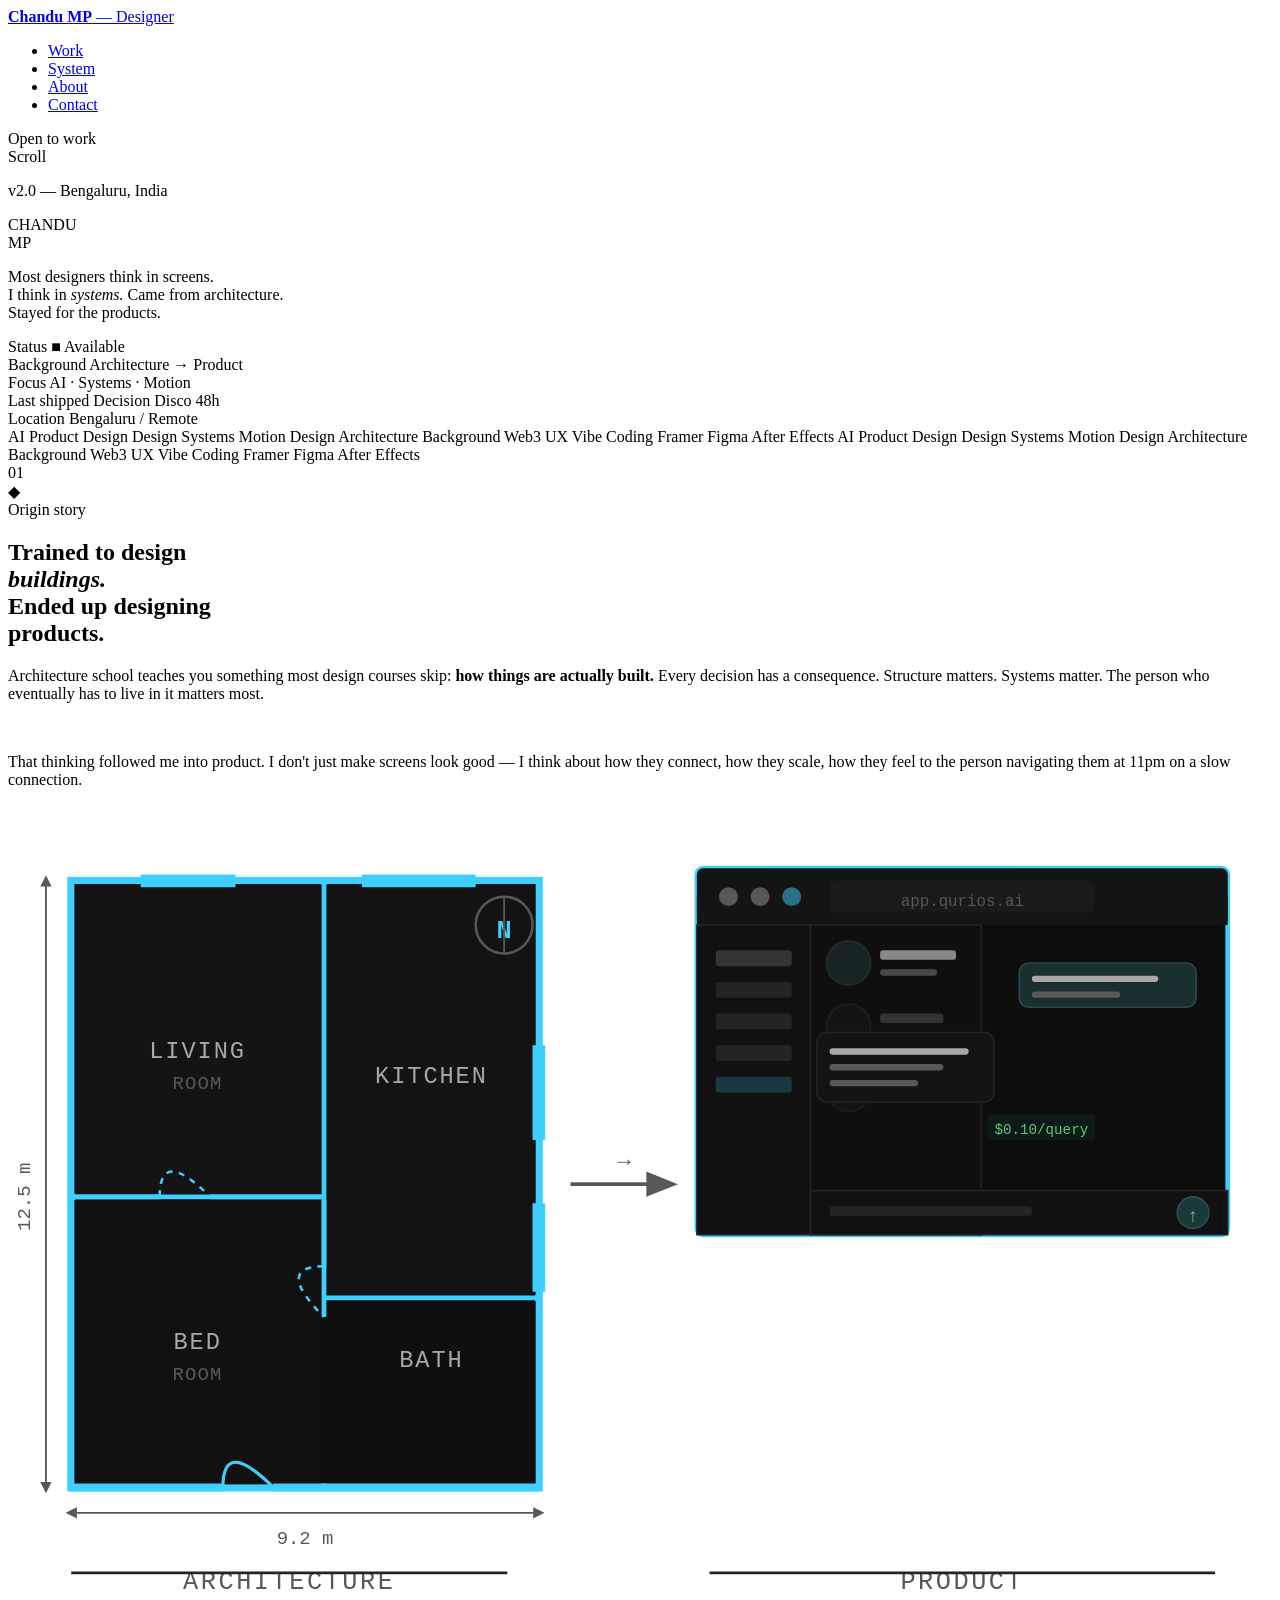
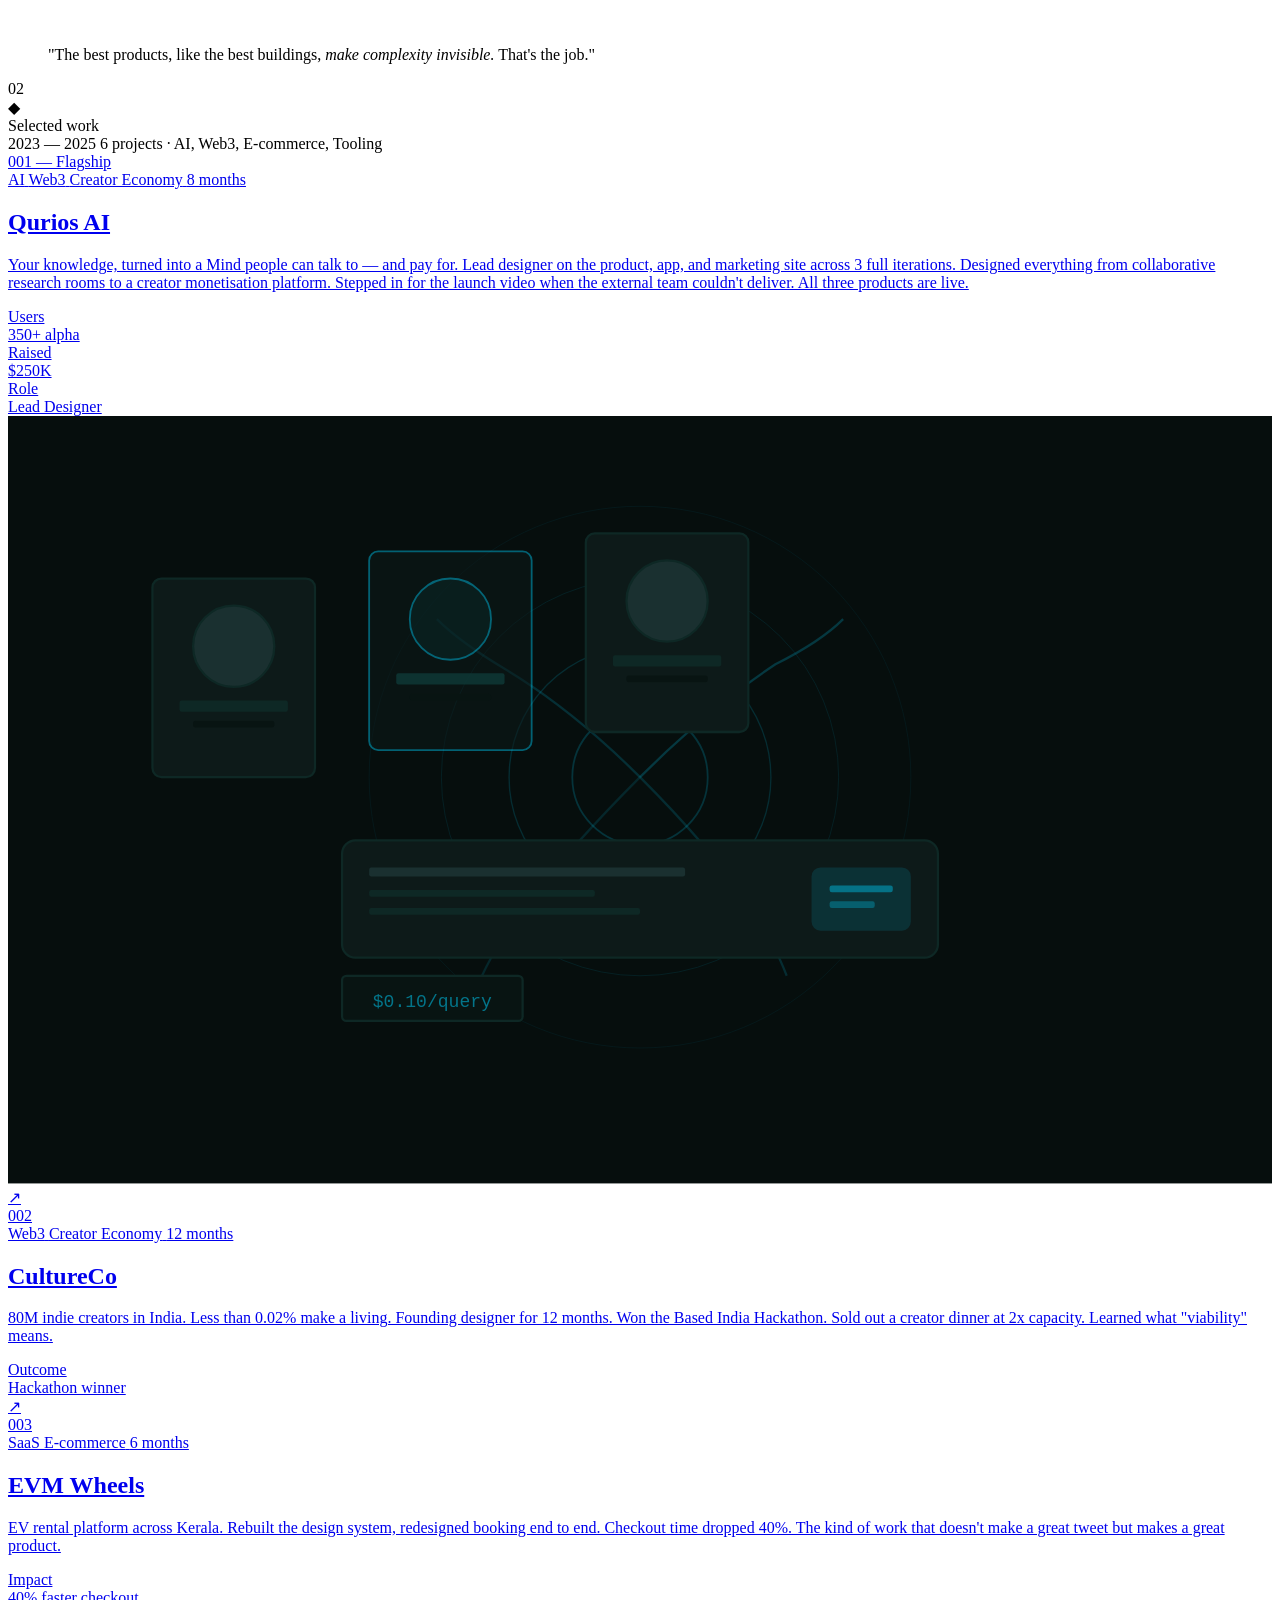
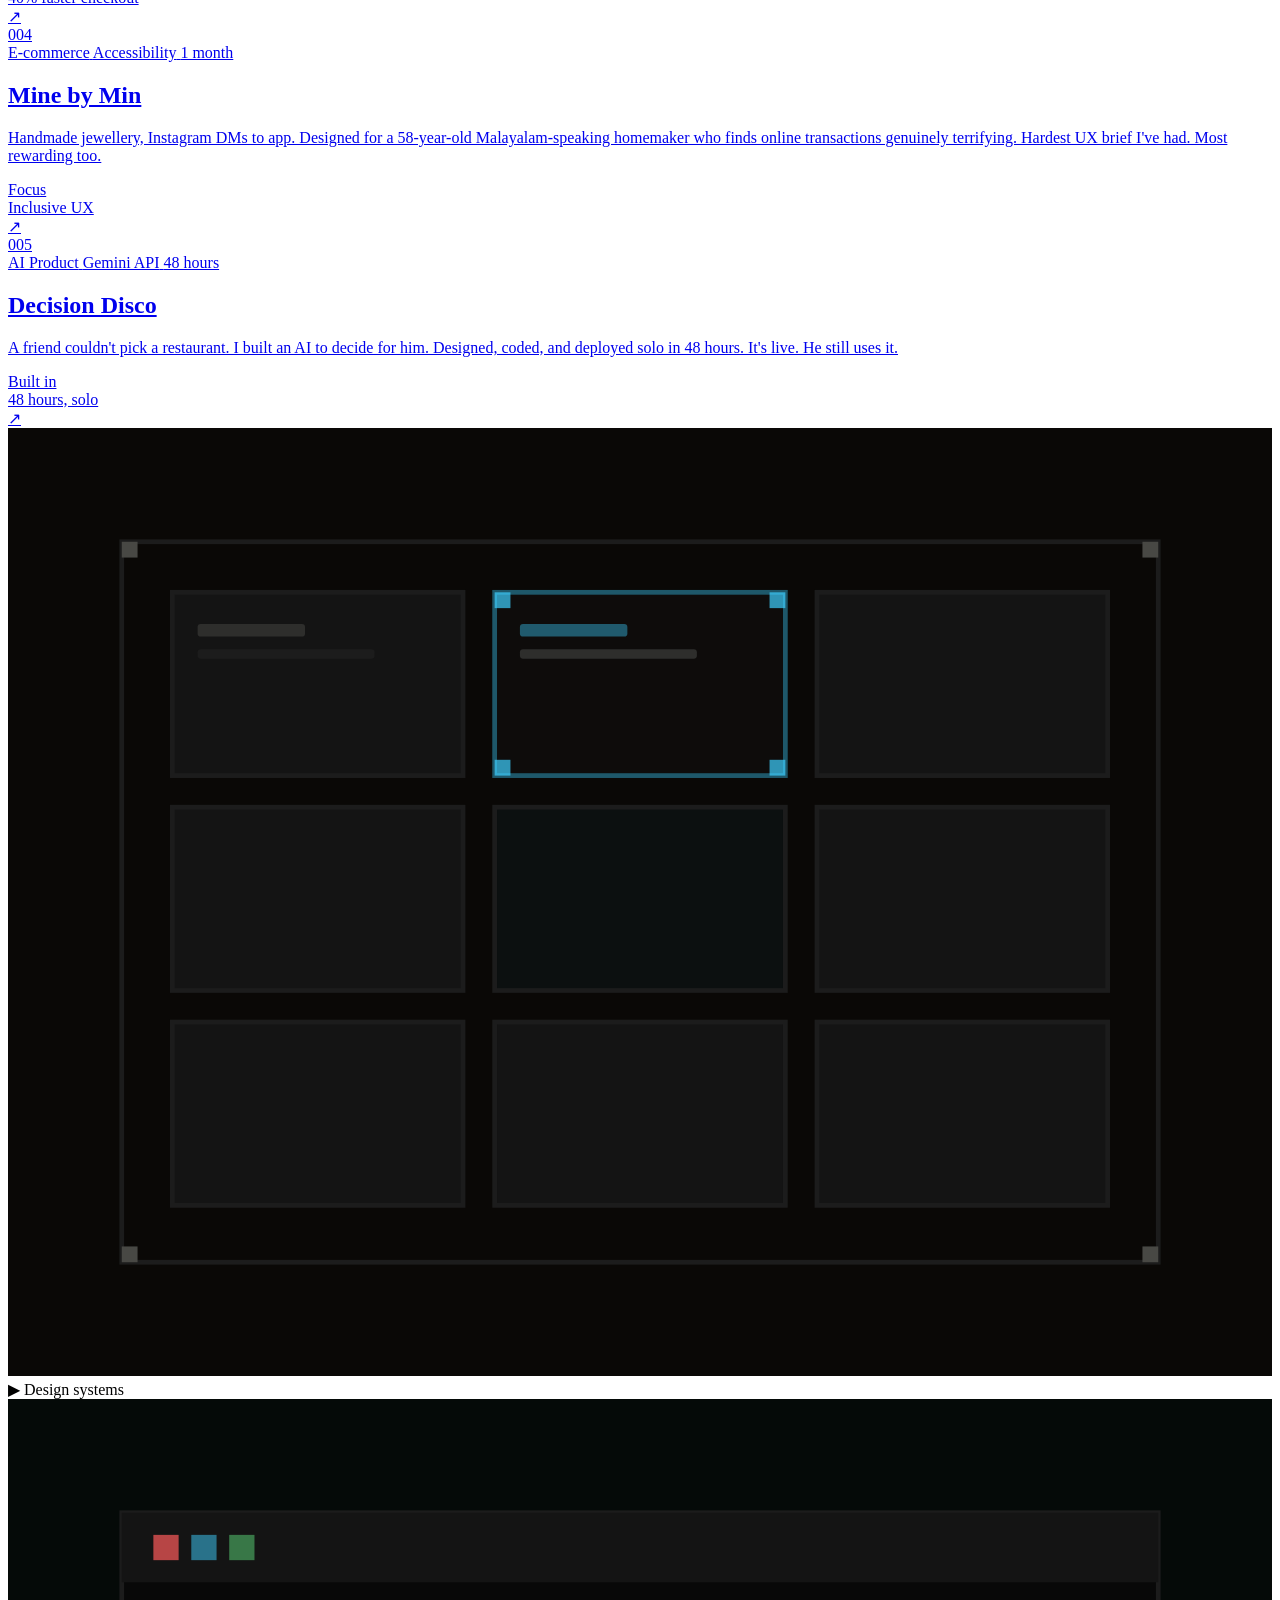
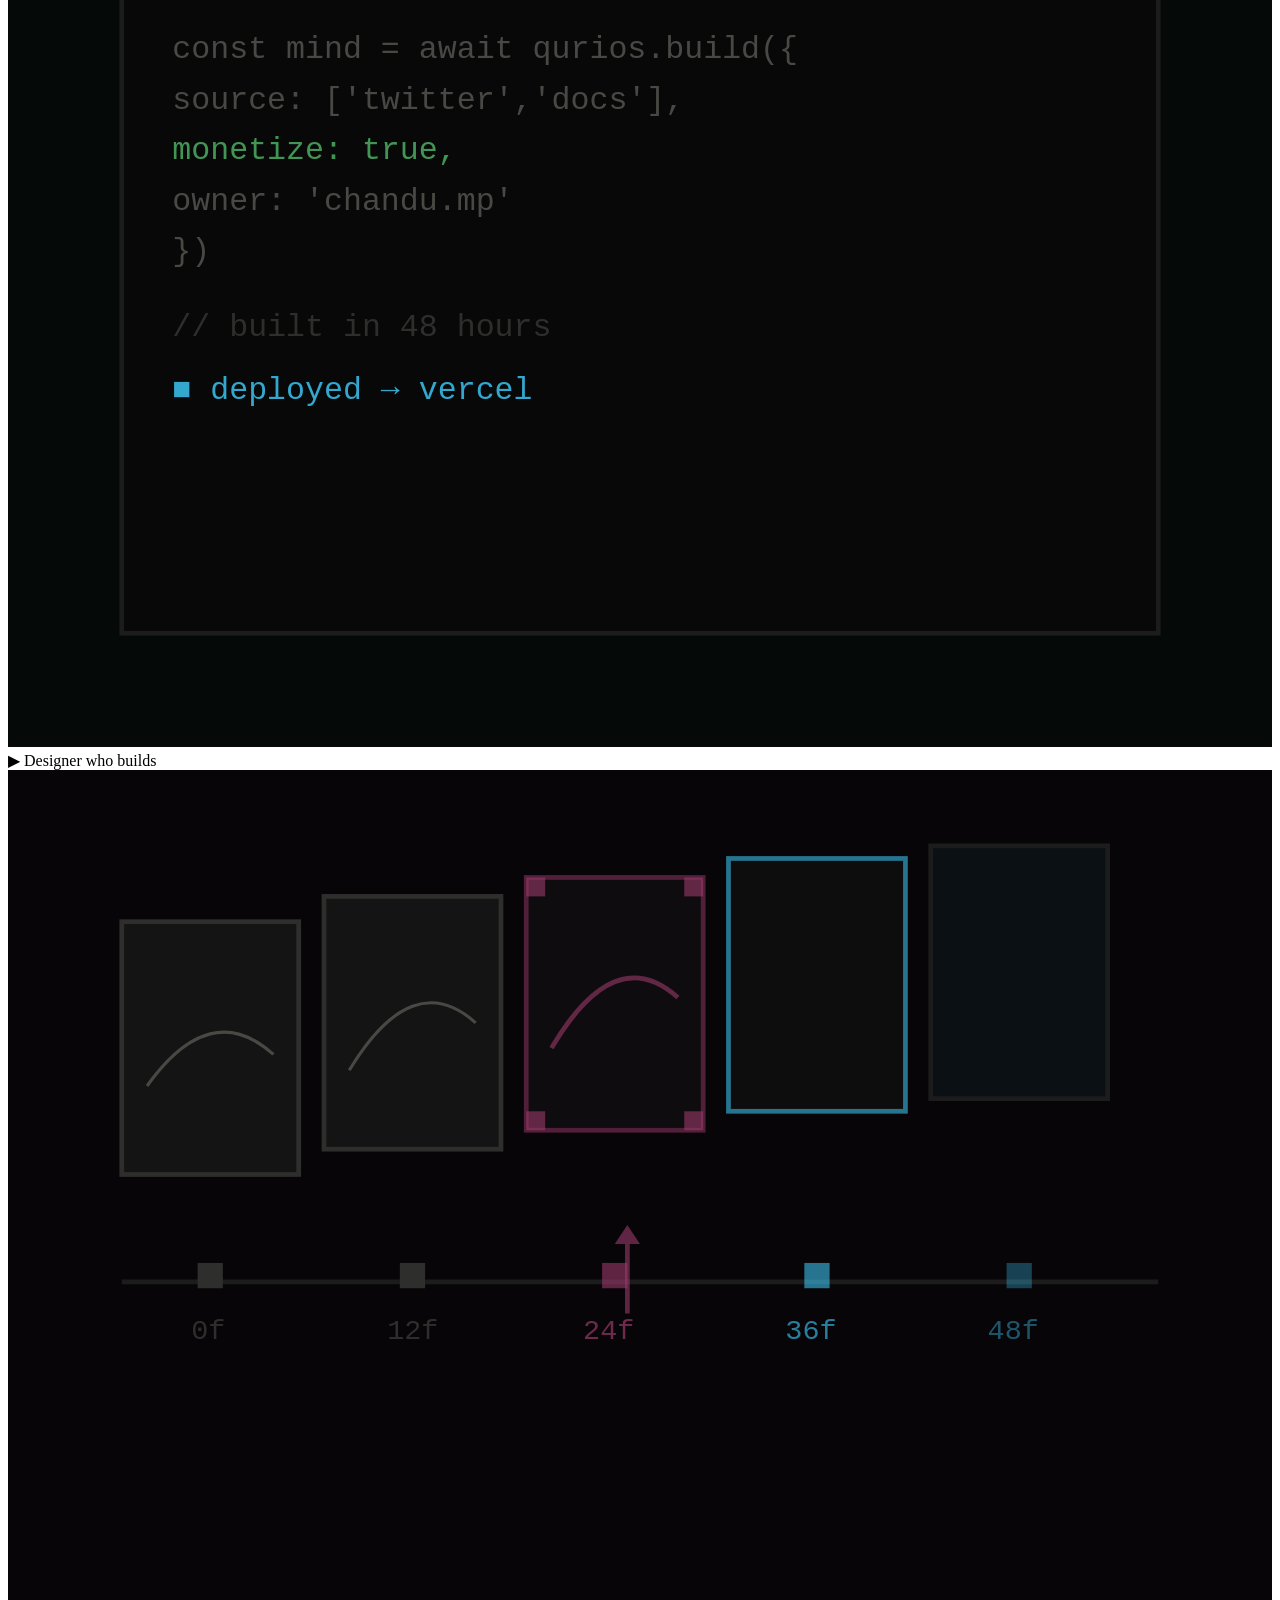
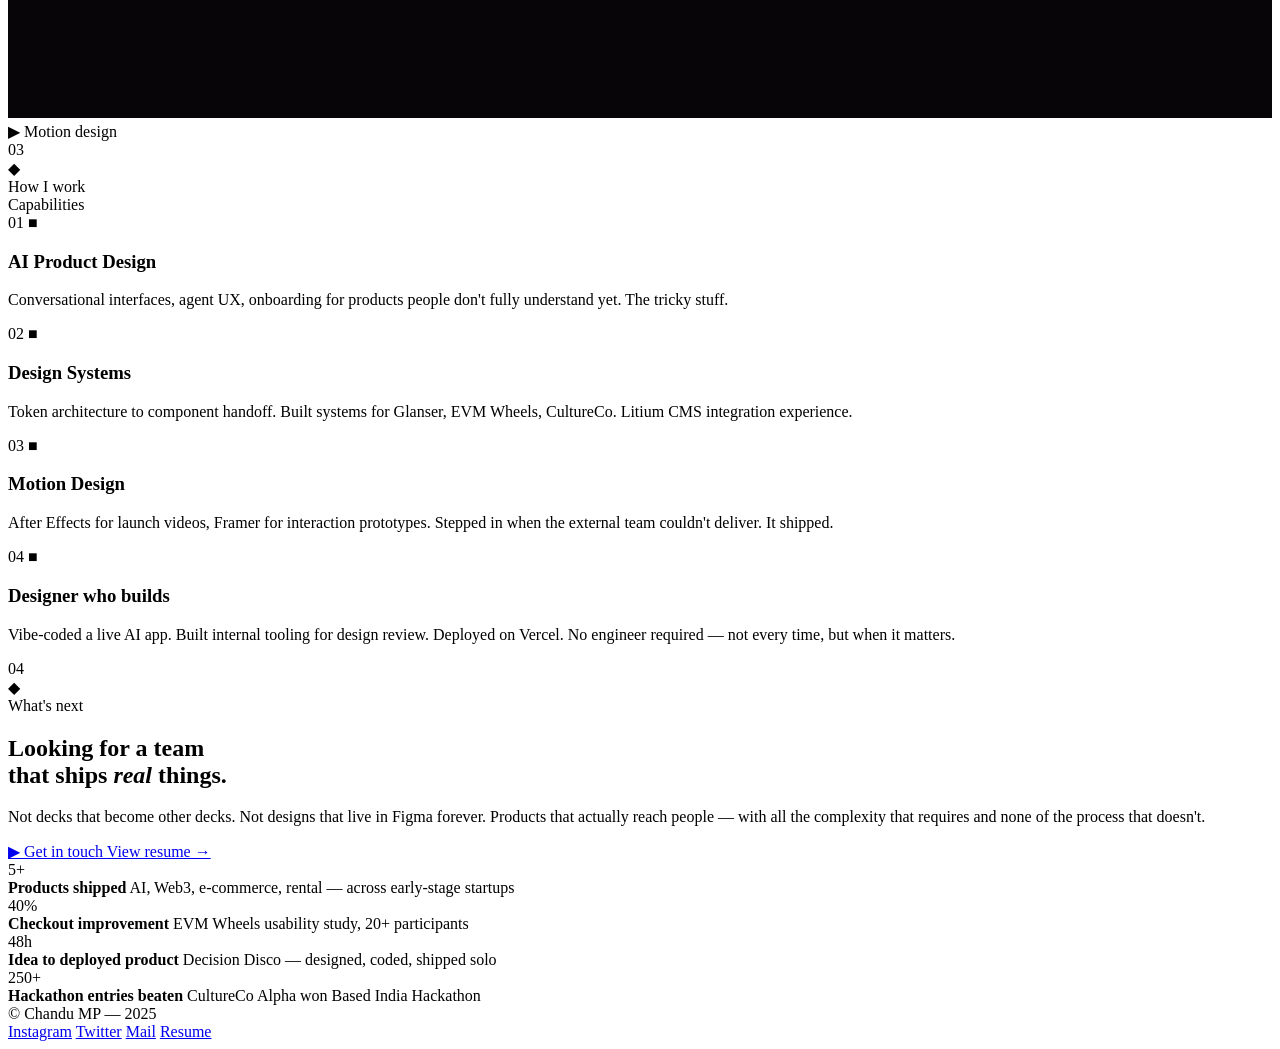
==== css/index.html @ 5816ed6a "Neon blue accent, bigger type, floor plan" ====
<!DOCTYPE html>
<html lang="en">
<head>
  <meta charset="UTF-8">
  <meta name="viewport" content="width=device-width, initial-scale=1.0">
  <meta name="description" content="Chandu MP — Product Designer & Architect. I design AI-native products, design systems, and motion. Based in Bengaluru, India.">
  <meta name="theme-color" content="#080808">

  <!-- Open Graph -->
  <meta property="og:title" content="Chandu MP — Designer">
  <meta property="og:description" content="Product Designer & Architect. AI products, design systems, motion.">
  <meta property="og:type" content="website">

  <title>Chandu MP — Designer</title>

  <!-- Styles -->
  <link rel="stylesheet" href="css/tokens.css">
  <link rel="stylesheet" href="css/reset.css">
  <link rel="stylesheet" href="css/main.css">
</head>
<body>

  <!-- ── CUSTOM CURSOR ── -->
  <div class="cursor-dot" aria-hidden="true"></div>
  <div class="cursor-ring" aria-hidden="true"></div>

  <!-- ── NAV ── -->
  <nav class="nav" role="navigation" aria-label="Main navigation">
    <div class="container">

      <a href="/" class="nav-logo">
        <span class="nav-logo-mark" aria-hidden="true"></span>
        <strong>Chandu MP</strong> &mdash; Designer
      </a>

      <ul class="nav-links" role="list">
        <li><a href="#work">Work</a></li>
        <li><a href="#capabilities">System</a></li>
        <li><a href="#about">About</a></li>
        <li><a href="mailto:chandu.mp.14l@gmail.com">Contact</a></li>
      </ul>

      <div class="nav-status" aria-label="Availability status">
        <span class="nav-status-dot" aria-hidden="true"></span>
        Open to work
      </div>

    </div>
  </nav>

  <!-- ── HERO ── -->
  <section class="hero" aria-label="Introduction">

    <!-- Scroll indicator -->
    <div class="scroll-indicator" aria-hidden="true">
      <span>Scroll</span>
      <div class="scroll-indicator-line"></div>
    </div>

    <div class="container">

      <!-- Eyebrow -->
      <p class="hero-eyebrow" aria-hidden="true">
        v2.0 &mdash; Bengaluru, India
      </p>

      <!-- Animated name -->
      <div class="hero-name" aria-label="Chandu MP">
        <div class="hero-name-line">
          <div class="hero-name-solid" aria-hidden="true">
            <span class="hero-char">C</span><span class="hero-char">H</span><span class="hero-char">A</span><span class="hero-char">N</span><span class="hero-char">D</span><span class="hero-char">U</span>
          </div>
          <div class="hero-name-ghost" aria-hidden="true">MP</div>
        </div>
      </div>

      <!-- Bottom: tagline + specs -->
      <div class="hero-bottom">

        <p class="hero-tagline" data-parallax="0.08">
          Most designers think in screens.<br>
          I think in <em>systems.</em> Came from architecture.<br>
          Stayed for the products.
        </p>

        <div class="hero-specs" role="list" aria-label="Quick facts">
          <div class="hero-spec" role="listitem">
            <span class="hero-spec-label">Status</span>
            <span class="hero-spec-value"><span class="live">■ Available</span></span>
          </div>
          <div class="hero-spec" role="listitem">
            <span class="hero-spec-label">Background</span>
            <span class="hero-spec-value">Architecture <span class="muted">→</span> Product</span>
          </div>
          <div class="hero-spec" role="listitem">
            <span class="hero-spec-label">Focus</span>
            <span class="hero-spec-value">AI · Systems · Motion</span>
          </div>
          <div class="hero-spec" role="listitem">
            <span class="hero-spec-label">Last shipped</span>
            <span class="hero-spec-value">Decision Disco <span class="muted">48h</span></span>
          </div>
          <div class="hero-spec" role="listitem">
            <span class="hero-spec-label">Location</span>
            <span class="hero-spec-value">Bengaluru <span class="muted">/ Remote</span></span>
          </div>
        </div>

      </div>
    </div>
  </section>

  <!-- ── MARQUEE ── -->
  <div class="marquee" aria-label="Skills and tools" role="marquee">
    <div class="marquee-track" aria-hidden="true">
      <span class="marquee-item">AI Product Design</span>
      <span class="marquee-item">Design Systems</span>
      <span class="marquee-item">Motion Design</span>
      <span class="marquee-item">Architecture Background</span>
      <span class="marquee-item">Web3 UX</span>
      <span class="marquee-item">Vibe Coding</span>
      <span class="marquee-item">Framer</span>
      <span class="marquee-item">Figma</span>
      <span class="marquee-item">After Effects</span>
      <span class="marquee-item">AI Product Design</span>
      <span class="marquee-item">Design Systems</span>
      <span class="marquee-item">Motion Design</span>
      <span class="marquee-item">Architecture Background</span>
      <span class="marquee-item">Web3 UX</span>
      <span class="marquee-item">Vibe Coding</span>
      <span class="marquee-item">Framer</span>
      <span class="marquee-item">Figma</span>
      <span class="marquee-item">After Effects</span>
    </div>
  </div>

  <!-- ── CHAPTER 01: ORIGIN ── -->
  <div class="container">
    <div class="section-divider reveal">
      <span class="section-num">01</span>
      <div class="section-line"></div>
      <span class="section-diamond">◆</span>
      <div class="section-line"></div>
      <span class="section-title">Origin story</span>
    </div>
  </div>

  <section class="origin" id="about" aria-labelledby="origin-heading">
    <div class="container">
      <div class="origin-grid">

        <div class="origin-left reveal-left">
          <h2 class="origin-heading" id="origin-heading">
            Trained to design<br>
            <em>buildings.</em><br>
            Ended up designing<br>
            products.
          </h2>
          <p class="origin-body">
            Architecture school teaches you something most design courses skip:
            <strong>how things are actually built.</strong>
            Every decision has a consequence. Structure matters. Systems matter.
            The person who eventually has to live in it matters most.
          </p>
          <br>
          <p class="origin-body">
            That thinking followed me into product. I don't just make screens look good —
            I think about how they connect, how they scale, how they feel to the person
            navigating them at 11pm on a slow connection.
          </p>
        </div>

        <div class="origin-right reveal-right">
          <!-- Architectural floor plan → Product schematic -->
          <div class="arch-graphic" aria-hidden="true">
            <svg viewBox="0 0 400 260" fill="none" xmlns="http://www.w3.org/2000/svg">
              <defs>
                <!-- Dimension arrow marker -->
                <marker id="arr" markerWidth="6" markerHeight="6" refX="3" refY="3" orient="auto">
                  <path d="M0,0 L6,3 L0,6 Z" fill="#585854"/>
                </marker>
                <marker id="arr-rev" markerWidth="6" markerHeight="6" refX="3" refY="3" orient="auto-start-reverse">
                  <path d="M0,0 L6,3 L0,6 Z" fill="#585854"/>
                </marker>
              </defs>

              <!-- ── FLOOR PLAN (left half) ── -->
              <g transform="translate(12, 16)">

                <!-- Outer walls — thick -->
                <rect x="8" y="8" width="148" height="192" stroke="#3ecfff" stroke-width="2.5" fill="#0d0d0d"/>

                <!-- Interior walls -->
                <!-- Horizontal divider at y=108 from x=8 to x=88 -->
                <line x1="8" y1="108" x2="88" y2="108" stroke="#3ecfff" stroke-width="1.5"/>
                <!-- Vertical divider at x=88 from y=8 to y=108 -->
                <line x1="88" y1="8" x2="88" y2="140" stroke="#3ecfff" stroke-width="1.5"/>
                <!-- Lower horizontal at y=140 from x=88 to x=156 -->
                <line x1="88" y1="140" x2="156" y2="140" stroke="#3ecfff" stroke-width="1.5"/>

                <!-- Room fills — very subtle -->
                <rect x="9" y="9" width="78" height="98" fill="#141414"/>
                <rect x="9" y="109" width="78" height="90" fill="#111"/>
                <rect x="89" y="9" width="66" height="130" fill="#131313"/>
                <rect x="89" y="141" width="66" height="58" fill="#0f0f0f"/>

                <!-- Door openings — gaps in walls with arc -->
                <!-- Room 1 door (bottom of top-left room) -->
                <line x1="8" y1="108" x2="36" y2="108" stroke="#3ecfff" stroke-width="1.5"/>
                <line x1="52" y1="108" x2="88" y2="108" stroke="#3ecfff" stroke-width="1.5"/>
                <path d="M36,108 Q36,92 52,108" stroke="#3ecfff" stroke-width="0.8" stroke-dasharray="2,2" fill="none"/>

                <!-- Room 2 door (right wall of left lower room) -->
                <line x1="88" y1="109" x2="88" y2="130" stroke="#3ecfff" stroke-width="1.5"/>
                <line x1="88" y1="146" x2="88" y2="140" stroke="#3ecfff" stroke-width="1.5"/>
                <path d="M88,130 Q72,130 88,146" stroke="#3ecfff" stroke-width="0.8" stroke-dasharray="2,2" fill="none"/>

                <!-- Front door (bottom center) -->
                <line x1="8" y1="200" x2="56" y2="200" stroke="#3ecfff" stroke-width="2.5"/>
                <line x1="72" y1="200" x2="156" y2="200" stroke="#3ecfff" stroke-width="2.5"/>
                <path d="M56,200 Q56,184 72,200" stroke="#3ecfff" stroke-width="1" fill="none"/>

                <!-- Windows — thick lines on outer walls -->
                <!-- Top wall windows -->
                <line x1="30" y1="8" x2="60" y2="8" stroke="#3ecfff" stroke-width="4"/>
                <line x1="100" y1="8" x2="136" y2="8" stroke="#3ecfff" stroke-width="4"/>
                <!-- Right wall window -->
                <line x1="156" y1="60" x2="156" y2="90" stroke="#3ecfff" stroke-width="4"/>
                <line x1="156" y1="110" x2="156" y2="138" stroke="#3ecfff" stroke-width="4"/>

                <!-- Room labels -->
                <text x="48" y="64" text-anchor="middle" font-family="DM Mono,monospace" font-size="7.5" fill="#a8a8a4" letter-spacing="0.08em">LIVING</text>
                <text x="48" y="74" text-anchor="middle" font-family="DM Mono,monospace" font-size="6" fill="#585854" letter-spacing="0.06em">ROOM</text>

                <text x="48" y="156" text-anchor="middle" font-family="DM Mono,monospace" font-size="7.5" fill="#a8a8a4" letter-spacing="0.08em">BED</text>
                <text x="48" y="166" text-anchor="middle" font-family="DM Mono,monospace" font-size="6" fill="#585854" letter-spacing="0.06em">ROOM</text>

                <text x="122" y="72" text-anchor="middle" font-family="DM Mono,monospace" font-size="7.5" fill="#a8a8a4" letter-spacing="0.08em">KITCHEN</text>

                <text x="122" y="162" text-anchor="middle" font-family="DM Mono,monospace" font-size="7.5" fill="#a8a8a4" letter-spacing="0.08em">BATH</text>

                <!-- Dimension lines -->
                <line x1="0" y1="8" x2="0" y2="200" stroke="#585854" stroke-width="0.6" marker-start="url(#arr-rev)" marker-end="url(#arr)"/>
                <text x="-5" y="108" text-anchor="middle" font-family="DM Mono,monospace" font-size="6" fill="#585854" transform="rotate(-90,-5,108)">12.5 m</text>

                <line x1="8" y1="208" x2="156" y2="208" stroke="#585854" stroke-width="0.6" marker-start="url(#arr-rev)" marker-end="url(#arr)"/>
                <text x="82" y="218" text-anchor="middle" font-family="DM Mono,monospace" font-size="6" fill="#585854">9.2 m</text>

                <!-- North indicator -->
                <circle cx="145" cy="22" r="9" stroke="#585854" stroke-width="0.8" fill="none"/>
                <text x="145" y="26" text-anchor="middle" font-family="DM Mono,monospace" font-size="8" fill="#3ecfff" font-weight="bold">N</text>
                <line x1="145" y1="13" x2="145" y2="31" stroke="#585854" stroke-width="0.6"/>

              </g>

              <!-- ── ARROW / BRIDGE ── -->
              <g transform="translate(178, 110)">
                <line x1="0" y1="10" x2="28" y2="10" stroke="#585854" stroke-width="1.2"/>
                <polygon points="24,6 34,10 24,14" fill="#585854"/>
                <text x="17" y="5" text-anchor="middle" font-family="DM Mono,monospace" font-size="7" fill="#585854">→</text>
              </g>

              <!-- ── PRODUCT SCREEN (right half) ── -->
              <g transform="translate(218, 20)">
                <!-- Browser chrome -->
                <rect x="0" y="0" width="168" height="116" rx="2" stroke="#3ecfff" stroke-width="1.5" fill="#0d0d0d"/>
                <rect x="0" y="0" width="168" height="18" fill="#141414" rx="2"/>
                <rect x="0" y="9" width="168" height="9" fill="#141414"/>
                <!-- Traffic lights -->
                <circle cx="10" cy="9" r="3" fill="#585854"/>
                <circle cx="20" cy="9" r="3" fill="#585854"/>
                <circle cx="30" cy="9" r="3" fill="#3ecfff" opacity="0.5"/>
                <!-- URL bar -->
                <rect x="42" y="4" width="84" height="10" rx="2" fill="#1a1a1a"/>
                <text x="84" y="12" text-anchor="middle" font-family="DM Mono,monospace" font-size="5" fill="#585854">app.qurios.ai</text>

                <!-- Sidebar -->
                <rect x="0" y="18" width="36" height="98" fill="#111"/>
                <rect x="0" y="18" width="36" height="98" stroke="#242424" stroke-width="0.5"/>
                <!-- Sidebar items -->
                <rect x="6" y="26" width="24" height="5" rx="1" fill="#585854" opacity="0.5"/>
                <rect x="6" y="36" width="24" height="5" rx="1" fill="#242424"/>
                <rect x="6" y="46" width="24" height="5" rx="1" fill="#242424"/>
                <rect x="6" y="56" width="24" height="5" rx="1" fill="#242424"/>
                <rect x="6" y="66" width="24" height="5" rx="1" fill="#3ecfff" opacity="0.2"/>

                <!-- Main content area -->
                <!-- Chat list column -->
                <rect x="36" y="18" width="54" height="98" fill="#0f0f0f" stroke="#242424" stroke-width="0.5"/>
                <!-- Chat items -->
                <g opacity="0.8">
                  <circle cx="48" cy="30" r="7" fill="#1a2a2a" stroke="#303030" stroke-width="0.5"/>
                  <rect x="58" y="26" width="24" height="3" rx="1" fill="#a8a8a4"/>
                  <rect x="58" y="32" width="18" height="2" rx="1" fill="#585854"/>
                </g>
                <g opacity="0.5">
                  <circle cx="48" cy="50" r="7" fill="#1a1a1a" stroke="#303030" stroke-width="0.5"/>
                  <rect x="58" y="46" width="20" height="3" rx="1" fill="#585854"/>
                  <rect x="58" y="52" width="14" height="2" rx="1" fill="#303030"/>
                </g>
                <g opacity="0.4">
                  <circle cx="48" cy="70" r="7" fill="#1a1a1a" stroke="#303030" stroke-width="0.5"/>
                  <rect x="58" y="66" width="22" height="3" rx="1" fill="#585854"/>
                  <rect x="58" y="72" width="16" height="2" rx="1" fill="#303030"/>
                </g>

                <!-- Conversation panel -->
                <!-- User bubble right -->
                <rect x="102" y="30" width="56" height="14" rx="3" fill="#1a3030" stroke="#2a4a4a" stroke-width="0.5"/>
                <rect x="106" y="34" width="40" height="2" rx="1" fill="#a8a8a4"/>
                <rect x="106" y="39" width="28" height="2" rx="1" fill="#585854"/>
                <!-- AI bubble left -->
                <rect x="38" y="52" width="56" height="22" rx="3" fill="#141414" stroke="#242424" stroke-width="0.5"/>
                <rect x="42" y="57" width="44" height="2" rx="1" fill="#a8a8a4"/>
                <rect x="42" y="62" width="36" height="2" rx="1" fill="#585854"/>
                <rect x="42" y="67" width="28" height="2" rx="1" fill="#585854"/>
                <!-- Price tag -->
                <rect x="92" y="78" width="34" height="8" rx="1" fill="#0d1a19"/>
                <text x="109" y="84" text-anchor="middle" font-family="DM Mono,monospace" font-size="4.5" fill="#5ec974">$0.10/query</text>

                <!-- Input bar -->
                <rect x="36" y="102" width="132" height="14" fill="#111" stroke="#242424" stroke-width="0.5"/>
                <rect x="42" y="107" width="64" height="3" rx="1" fill="#242424"/>
                <circle cx="157" cy="109" r="5" fill="#1a3a3a" stroke="#2a5050" stroke-width="0.5"/>
                <text x="157" y="112" text-anchor="middle" font-family="DM Mono,monospace" font-size="6" fill="#5ec974">↑</text>
              </g>

              <!-- Labels below -->
              <text x="89" y="248" text-anchor="middle" font-family="DM Mono,monospace" font-size="8" fill="#585854" letter-spacing="0.1em">ARCHITECTURE</text>
              <text x="302" y="248" text-anchor="middle" font-family="DM Mono,monospace" font-size="8" fill="#585854" letter-spacing="0.1em">PRODUCT</text>
              <line x1="20" y1="243" x2="158" y2="243" stroke="#242424" stroke-width="0.8"/>
              <line x1="222" y1="243" x2="382" y2="243" stroke="#242424" stroke-width="0.8"/>
            </svg>
          </div>

          <blockquote class="origin-quote">
            "The best products, like the best buildings,
            <em>make complexity invisible.</em>
            That's the job."
          </blockquote>
        </div>

      </div>
    </div>
  </section>

  <!-- ── CHAPTER 02: WORK ── -->
  <div class="container">
    <div class="section-divider reveal">
      <span class="section-num">02</span>
      <div class="section-line"></div>
      <span class="section-diamond">◆</span>
      <div class="section-line"></div>
      <span class="section-title">Selected work</span>
    </div>
  </div>

  <section class="work" id="work" aria-labelledby="work-heading">

    <div class="container work-header reveal">
      <div class="work-header-row">
        <span class="work-header-label" id="work-heading">2023 &mdash; 2025</span>
        <span class="work-header-count">6 projects · AI, Web3, E-commerce, Tooling</span>
      </div>
    </div>

    <!-- Featured: Qurios AI -->
    <a href="work/qurios.html" class="project-featured" aria-label="Qurios AI — view case study">
      <div class="project-featured-left">
        <div class="project-num">001 &mdash; Flagship</div>
        <div class="project-tags">
          <span class="tag">AI</span>
          <span class="tag">Web3</span>
          <span class="tag">Creator Economy</span>
          <span class="tag">8 months</span>
        </div>
        <h2 class="project-title project-title-lg">Qurios AI</h2>
        <p class="project-desc">
          Your knowledge, turned into a Mind people can talk to — and pay for.
          Lead designer on the product, app, and marketing site across 3 full
          iterations. Designed everything from collaborative research rooms
          to a creator monetisation platform. Stepped in for the launch video
          when the external team couldn't deliver. All three products are live.
        </p>
        <div class="project-stats">
          <div>
            <div class="project-stat-label">Users</div>
            <div class="project-stat-value">350+ alpha</div>
          </div>
          <div>
            <div class="project-stat-label">Raised</div>
            <div class="project-stat-value">$250K</div>
          </div>
          <div>
            <div class="project-stat-label">Role</div>
            <div class="project-stat-value">Lead Designer</div>
          </div>
        </div>
      </div>
      <div class="project-featured-right">
        <div class="project-thumb" aria-hidden="true">
          <svg viewBox="0 0 560 340" preserveAspectRatio="xMidYMid slice" xmlns="http://www.w3.org/2000/svg">
            <rect width="560" height="340" fill="#060e0d"/>
            <!-- Qurios spiral suggestion -->
            <circle cx="280" cy="160" r="120" stroke="#00b4d8" stroke-width="0.4" opacity="0.07" fill="none"/>
            <circle cx="280" cy="160" r="88" stroke="#00b4d8" stroke-width="0.4" opacity="0.12" fill="none"/>
            <circle cx="280" cy="160" r="58" stroke="#00b4d8" stroke-width="0.6" opacity="0.18" fill="none"/>
            <circle cx="280" cy="160" r="30" stroke="#00b4d8" stroke-width="0.8" opacity="0.22" fill="none"/>
            <!-- Spiral arms -->
            <path d="M280 160 Q310 130 340 110 Q360 100 370 90" stroke="#00b4d8" stroke-width="1" opacity="0.25" fill="none"/>
            <path d="M280 160 Q250 130 220 112 Q200 100 190 90" stroke="#00b4d8" stroke-width="1" opacity="0.2" fill="none"/>
            <path d="M280 160 Q310 190 330 218 Q340 235 345 248" stroke="#00b4d8" stroke-width="1" opacity="0.18" fill="none"/>
            <path d="M280 160 Q250 190 228 218 Q216 235 210 248" stroke="#00b4d8" stroke-width="1" opacity="0.15" fill="none"/>
            <!-- Mind cards -->
            <rect x="64" y="72" width="72" height="88" rx="4" fill="#0d1a19" stroke="#0e2825" stroke-width="1"/>
            <circle cx="100" cy="102" r="18" fill="#1a3030" stroke="#0e2825" stroke-width="1"/>
            <rect x="76" y="126" width="48" height="5" rx="1" fill="#0e2825"/>
            <rect x="82" y="135" width="36" height="3" rx="1" fill="#081412"/>
            <rect x="160" y="60" width="72" height="88" rx="4" fill="#0d1a19" stroke="#00b4d8" stroke-width="0.8" opacity="0.5"/>
            <circle cx="196" cy="90" r="18" fill="#0a2828" stroke="#00b4d8" stroke-width="0.8" opacity="0.5"/>
            <rect x="172" y="114" width="48" height="5" rx="1" fill="#0e3a38" opacity="0.8"/>
            <rect x="178" y="123" width="36" height="3" rx="1" fill="#081412"/>
            <rect x="256" y="52" width="72" height="88" rx="4" fill="#0d1a19" stroke="#0e2825" stroke-width="1"/>
            <circle cx="292" cy="82" r="18" fill="#1a3030" stroke="#0e2825" stroke-width="1"/>
            <rect x="268" y="106" width="48" height="5" rx="1" fill="#0e2825"/>
            <rect x="274" y="115" width="36" height="3" rx="1" fill="#081412"/>
            <!-- Chat bubble -->
            <rect x="148" y="188" width="264" height="52" rx="6" fill="#0d1a19" stroke="#0e2825" stroke-width="1"/>
            <rect x="160" y="200" width="140" height="4" rx="1" fill="#1a3030"/>
            <rect x="160" y="210" width="100" height="3" rx="1" fill="#0e2825"/>
            <rect x="160" y="218" width="120" height="3" rx="1" fill="#0e2825"/>
            <rect x="356" y="200" width="44" height="28" rx="4" fill="#00b4d8" opacity="0.15"/>
            <rect x="364" y="208" width="28" height="3" rx="1" fill="#00b4d8" opacity="0.5"/>
            <rect x="364" y="215" width="20" height="3" rx="1" fill="#00b4d8" opacity="0.35"/>
            <!-- Price tag -->
            <rect x="148" y="248" width="80" height="20" rx="2" fill="#081412" stroke="#0e2825" stroke-width="1"/>
            <text x="188" y="262" text-anchor="middle" font-family="monospace" font-size="8" fill="#00b4d8" opacity="0.6">$0.10/query</text>
          </svg>
        </div>
        <div class="project-arrow">
          <div class="arrow-btn" aria-hidden="true">↗</div>
        </div>
      </div>
    </a>

    <!-- Row 1 -->
    <div class="project-row">
      <a href="work/cultureco.html" class="project-card" aria-label="CultureCo — view case study">
        <div class="project-card-num">002</div>
        <div class="project-tags">
          <span class="tag">Web3</span>
          <span class="tag">Creator Economy</span>
          <span class="tag">12 months</span>
        </div>
        <h2 class="project-title project-title-sm">CultureCo</h2>
        <p class="project-desc">
          80M indie creators in India. Less than 0.02% make a living.
          Founding designer for 12 months. Won the Based India Hackathon.
          Sold out a creator dinner at 2x capacity. Learned what "viability" means.
        </p>
        <div class="project-card-footer">
          <div>
            <div class="project-stat-label">Outcome</div>
            <div class="project-stat-value">Hackathon winner</div>
          </div>
          <div class="arrow-btn" aria-hidden="true">↗</div>
        </div>
      </a>

      <a href="work/evm-wheels.html" class="project-card" aria-label="EVM Wheels — view case study">
        <div class="project-card-num">003</div>
        <div class="project-tags">
          <span class="tag">SaaS</span>
          <span class="tag">E-commerce</span>
          <span class="tag">6 months</span>
        </div>
        <h2 class="project-title project-title-sm">EVM Wheels</h2>
        <p class="project-desc">
          EV rental platform across Kerala. Rebuilt the design system,
          redesigned booking end to end. Checkout time dropped 40%.
          The kind of work that doesn't make a great tweet but makes
          a great product.
        </p>
        <div class="project-card-footer">
          <div>
            <div class="project-stat-label">Impact</div>
            <div class="project-stat-value">40% faster checkout</div>
          </div>
          <div class="arrow-btn" aria-hidden="true">↗</div>
        </div>
      </a>
    </div>

    <!-- Row 2 -->
    <div class="project-row">
      <a href="work/mine-by-min.html" class="project-card" aria-label="Mine by Min — view case study">
        <div class="project-card-num">004</div>
        <div class="project-tags">
          <span class="tag">E-commerce</span>
          <span class="tag">Accessibility</span>
          <span class="tag">1 month</span>
        </div>
        <h2 class="project-title project-title-sm">Mine by Min</h2>
        <p class="project-desc">
          Handmade jewellery, Instagram DMs to app. Designed for a
          58-year-old Malayalam-speaking homemaker who finds online
          transactions genuinely terrifying. Hardest UX brief I've had.
          Most rewarding too.
        </p>
        <div class="project-card-footer">
          <div>
            <div class="project-stat-label">Focus</div>
            <div class="project-stat-value">Inclusive UX</div>
          </div>
          <div class="arrow-btn" aria-hidden="true">↗</div>
        </div>
      </a>

      <a href="work/decision-disco.html" class="project-card" aria-label="Decision Disco — view case study">
        <div class="project-card-num">005</div>
        <div class="project-tags">
          <span class="tag">AI Product</span>
          <span class="tag">Gemini API</span>
          <span class="tag">48 hours</span>
        </div>
        <h2 class="project-title project-title-sm">Decision Disco</h2>
        <p class="project-desc">
          A friend couldn't pick a restaurant. I built an AI to decide
          for him. Designed, coded, and deployed solo in 48 hours.
          It's live. He still uses it.
        </p>
        <div class="project-card-footer">
          <div>
            <div class="project-stat-label">Built in</div>
            <div class="project-stat-value">48 hours, solo</div>
          </div>
          <div class="arrow-btn" aria-hidden="true">↗</div>
        </div>
      </a>
    </div>

  </section>

  <!-- ── GRAPHIC STRIP ── -->
  <div class="graphic-strip" aria-hidden="true">

    <!-- Design Systems -->
    <div class="graphic-block">
      <svg viewBox="0 0 400 300" preserveAspectRatio="xMidYMid slice" xmlns="http://www.w3.org/2000/svg">
        <rect width="400" height="300" fill="#0a0806"/>
        <rect x="36" y="36" width="328" height="228" stroke="#1c1c1c" stroke-width="1.5" fill="none"/>
        <rect x="36" y="36" width="5" height="5" fill="#484844"/>
        <rect x="359" y="36" width="5" height="5" fill="#484844"/>
        <rect x="36" y="259" width="5" height="5" fill="#484844"/>
        <rect x="359" y="259" width="5" height="5" fill="#484844"/>
        <rect x="52" y="52" width="92" height="58" fill="#141414" stroke="#1c1c1c" stroke-width="1.5"/>
        <rect x="154" y="52" width="92" height="58" fill="#141414" stroke="#3ecfff" stroke-width="1.5" opacity="0.4"/>
        <rect x="256" y="52" width="92" height="58" fill="#141414" stroke="#1c1c1c" stroke-width="1.5"/>
        <rect x="52" y="120" width="92" height="58" fill="#141414" stroke="#1c1c1c" stroke-width="1.5"/>
        <rect x="154" y="120" width="92" height="58" fill="#3ecfff" fill-opacity="0.04" stroke="#1c1c1c" stroke-width="1.5"/>
        <rect x="256" y="120" width="92" height="58" fill="#141414" stroke="#1c1c1c" stroke-width="1.5"/>
        <rect x="52" y="188" width="92" height="58" fill="#141414" stroke="#1c1c1c" stroke-width="1.5"/>
        <rect x="154" y="188" width="92" height="58" fill="#141414" stroke="#1c1c1c" stroke-width="1.5"/>
        <rect x="256" y="188" width="92" height="58" fill="#141414" stroke="#1c1c1c" stroke-width="1.5"/>
        <rect x="154" y="52" width="5" height="5" fill="#3ecfff" opacity="0.7"/>
        <rect x="241" y="52" width="5" height="5" fill="#3ecfff" opacity="0.7"/>
        <rect x="154" y="105" width="5" height="5" fill="#3ecfff" opacity="0.7"/>
        <rect x="241" y="105" width="5" height="5" fill="#3ecfff" opacity="0.7"/>
        <rect x="60" y="62" width="34" height="4" fill="#2e2e2c" rx="1"/>
        <rect x="60" y="70" width="56" height="3" fill="#1c1c1c" rx="1"/>
        <rect x="162" y="62" width="34" height="4" fill="#3ecfff" opacity="0.4" rx="1"/>
        <rect x="162" y="70" width="56" height="3" fill="#2e2e2c" rx="1"/>
      </svg>
      <div class="graphic-block-label">▶ Design systems</div>
    </div>

    <!-- Builder -->
    <div class="graphic-block">
      <svg viewBox="0 0 400 300" preserveAspectRatio="xMidYMid slice" xmlns="http://www.w3.org/2000/svg">
        <rect width="400" height="300" fill="#050a08"/>
        <rect x="36" y="36" width="328" height="228" fill="#080808" stroke="#1c1c1c" stroke-width="1.5"/>
        <rect x="36" y="36" width="328" height="22" fill="#141414"/>
        <rect x="46" y="43" width="8" height="8" fill="#e05252" opacity="0.8"/>
        <rect x="58" y="43" width="8" height="8" fill="#3ecfff" opacity="0.5"/>
        <rect x="70" y="43" width="8" height="8" fill="#50b969" opacity="0.6"/>
        <text x="52" y="82" font-family="DM Mono,monospace" font-size="10" fill="#484844">const mind = await qurios.build({</text>
        <text x="52" y="98" font-family="DM Mono,monospace" font-size="10" fill="#484844">  source: ['twitter','docs'],</text>
        <text x="52" y="114" font-family="DM Mono,monospace" font-size="10" fill="#50b969" opacity="0.8">  monetize: true,</text>
        <text x="52" y="130" font-family="DM Mono,monospace" font-size="10" fill="#484844">  owner: 'chandu.mp'</text>
        <text x="52" y="146" font-family="DM Mono,monospace" font-size="10" fill="#484844">})</text>
        <text x="52" y="170" font-family="DM Mono,monospace" font-size="10" fill="#2e2e2c">// built in 48 hours</text>
        <text x="52" y="190" font-family="DM Mono,monospace" font-size="10" fill="#3ecfff" opacity="0.8">■ deployed → vercel</text>
        <rect x="52" y="208" width="8" height="14" fill="#3ecfff" opacity="0.7">
          <animate attributeName="opacity" values="0.7;0;0.7" dur="1.1s" repeatCount="indefinite" calcMode="discrete"/>
        </rect>
      </svg>
      <div class="graphic-block-label">▶ Designer who builds</div>
    </div>

    <!-- Motion -->
    <div class="graphic-block">
      <svg viewBox="0 0 400 300" preserveAspectRatio="xMidYMid slice" xmlns="http://www.w3.org/2000/svg">
        <rect width="400" height="300" fill="#080508"/>
        <rect x="36" y="48" width="56" height="80" fill="#141414" stroke="#2e2e2c" stroke-width="1.5"/>
        <rect x="100" y="40" width="56" height="80" fill="#141414" stroke="#2e2e2c" stroke-width="1.5"/>
        <rect x="164" y="34" width="56" height="80" fill="#141414" stroke="#9a3a6a" stroke-width="1.5" opacity="0.5"/>
        <rect x="228" y="28" width="56" height="80" fill="#141414" stroke="#3ecfff" stroke-width="1.5" opacity="0.55"/>
        <rect x="292" y="24" width="56" height="80" fill="#3ecfff" fill-opacity="0.05" stroke="#1c1c1c" stroke-width="1.5"/>
        <rect x="164" y="34" width="6" height="6" fill="#9a3a6a" opacity="0.6"/>
        <rect x="214" y="34" width="6" height="6" fill="#9a3a6a" opacity="0.6"/>
        <rect x="164" y="108" width="6" height="6" fill="#9a3a6a" opacity="0.6"/>
        <rect x="214" y="108" width="6" height="6" fill="#9a3a6a" opacity="0.6"/>
        <path d="M44 100 Q64 72 84 90" stroke="#484844" stroke-width="1" fill="none"/>
        <path d="M108 95 Q128 62 148 80" stroke="#484844" stroke-width="1" fill="none"/>
        <path d="M172 88 Q192 54 212 72" stroke="#9a3a6a" stroke-width="1.5" opacity="0.6" fill="none"/>
        <line x1="36" y1="162" x2="364" y2="162" stroke="#1c1c1c" stroke-width="1.5"/>
        <rect x="60" y="156" width="8" height="8" fill="#2e2e2c"/>
        <rect x="124" y="156" width="8" height="8" fill="#2e2e2c"/>
        <rect x="188" y="156" width="8" height="8" fill="#9a3a6a" opacity="0.6"/>
        <rect x="252" y="156" width="8" height="8" fill="#3ecfff" opacity="0.55"/>
        <rect x="316" y="156" width="8" height="8" fill="#3ecfff" opacity="0.3"/>
        <text x="58" y="180" font-family="DM Mono,monospace" font-size="9" fill="#2e2e2c">0f</text>
        <text x="120" y="180" font-family="DM Mono,monospace" font-size="9" fill="#2e2e2c">12f</text>
        <text x="182" y="180" font-family="DM Mono,monospace" font-size="9" fill="#9a3a6a" opacity="0.7">24f</text>
        <text x="246" y="180" font-family="DM Mono,monospace" font-size="9" fill="#3ecfff" opacity="0.6">36f</text>
        <text x="310" y="180" font-family="DM Mono,monospace" font-size="9" fill="#3ecfff" opacity="0.4">48f</text>
        <line x1="196" y1="150" x2="196" y2="172" stroke="#9a3a6a" stroke-width="1.5" opacity="0.6"/>
        <polygon points="192,150 200,150 196,144" fill="#9a3a6a" opacity="0.6"/>
      </svg>
      <div class="graphic-block-label">▶ Motion design</div>
    </div>

  </div>

  <!-- ── CHAPTER 03: CAPABILITIES ── -->
  <div class="container">
    <div class="section-divider reveal">
      <span class="section-num">03</span>
      <div class="section-line"></div>
      <span class="section-diamond">◆</span>
      <div class="section-line"></div>
      <span class="section-title">How I work</span>
    </div>
  </div>

  <section class="capabilities" id="capabilities" aria-labelledby="cap-heading">
    <div class="container">
      <div class="capabilities-grid-wrapper">
        <div class="capabilities-label" id="cap-heading">Capabilities</div>
        <div class="capabilities-grid stagger">
          <div class="capability reveal">
            <div class="capability-num">01 ■</div>
            <h3 class="capability-title">AI Product Design</h3>
            <p class="capability-desc">Conversational interfaces, agent UX, onboarding for products people don't fully understand yet. The tricky stuff.</p>
          </div>
          <div class="capability reveal">
            <div class="capability-num">02 ■</div>
            <h3 class="capability-title">Design Systems</h3>
            <p class="capability-desc">Token architecture to component handoff. Built systems for Glanser, EVM Wheels, CultureCo. Litium CMS integration experience.</p>
          </div>
          <div class="capability reveal">
            <div class="capability-num">03 ■</div>
            <h3 class="capability-title">Motion Design</h3>
            <p class="capability-desc">After Effects for launch videos, Framer for interaction prototypes. Stepped in when the external team couldn't deliver. It shipped.</p>
          </div>
          <div class="capability reveal">
            <div class="capability-num">04 ■</div>
            <h3 class="capability-title">Designer who builds</h3>
            <p class="capability-desc">Vibe-coded a live AI app. Built internal tooling for design review. Deployed on Vercel. No engineer required — not every time, but when it matters.</p>
          </div>
        </div>
      </div>
    </div>
  </section>

  <!-- ── CHAPTER 04: CLOSER ── -->
  <div class="container">
    <div class="section-divider reveal">
      <span class="section-num">04</span>
      <div class="section-line"></div>
      <span class="section-diamond">◆</span>
      <div class="section-line"></div>
      <span class="section-title">What's next</span>
    </div>
  </div>

  <section class="closer" aria-labelledby="closer-heading">
    <div class="container">
      <div class="closer-grid">

        <div class="reveal-left">
          <h2 class="closer-heading" id="closer-heading">
            Looking for a team<br>
            that ships <em>real</em> things.
          </h2>
          <p class="closer-body">
            Not decks that become other decks. Not designs that live in Figma forever.
            Products that actually reach people — with all the complexity that requires
            and none of the process that doesn't.
          </p>
          <div class="cta-row">
            <a href="mailto:chandu.mp.14l@gmail.com" class="btn-primary">
              ▶ Get in touch
            </a>
            <a href="assets/chandu-mp-resume.pdf" class="btn-secondary" download>
              View resume →
            </a>
          </div>
        </div>

        <div class="stats-panel reveal-right" aria-label="Career highlights">
          <div class="stat-row">
            <div class="stat-number" data-count="5+">5+</div>
            <div class="stat-label">
              <strong>Products shipped</strong>
              AI, Web3, e-commerce, rental — across early-stage startups
            </div>
          </div>
          <div class="stat-row">
            <div class="stat-number" data-count="40%">40%</div>
            <div class="stat-label">
              <strong>Checkout improvement</strong>
              EVM Wheels usability study, 20+ participants
            </div>
          </div>
          <div class="stat-row">
            <div class="stat-number">48h</div>
            <div class="stat-label">
              <strong>Idea to deployed product</strong>
              Decision Disco — designed, coded, shipped solo
            </div>
          </div>
          <div class="stat-row">
            <div class="stat-number" data-count="250+">250+</div>
            <div class="stat-label">
              <strong>Hackathon entries beaten</strong>
              CultureCo Alpha won Based India Hackathon
            </div>
          </div>
        </div>

      </div>
    </div>
  </section>

  <!-- ── FOOTER ── -->
  <footer class="footer" role="contentinfo">
    <div class="container">
      <span class="footer-copy">© Chandu MP — 2025</span>
      <nav class="footer-links" aria-label="Social links">
        <a href="https://www.instagram.com/chandu_mp/" target="_blank" rel="noopener">Instagram</a>
        <a href="https://x.com/p_chandu99066" target="_blank" rel="noopener">Twitter</a>
        <a href="mailto:chandu.mp.14l@gmail.com">Mail</a>
        <a href="assets/chandu-mp-resume.pdf" download>Resume</a>
      </nav>
    </div>
  </footer>

  <!-- ── SCRIPTS ── -->
  <script src="js/cursor.js" defer></script>
  <script src="js/motion.js" defer></script>

</body>
</html>
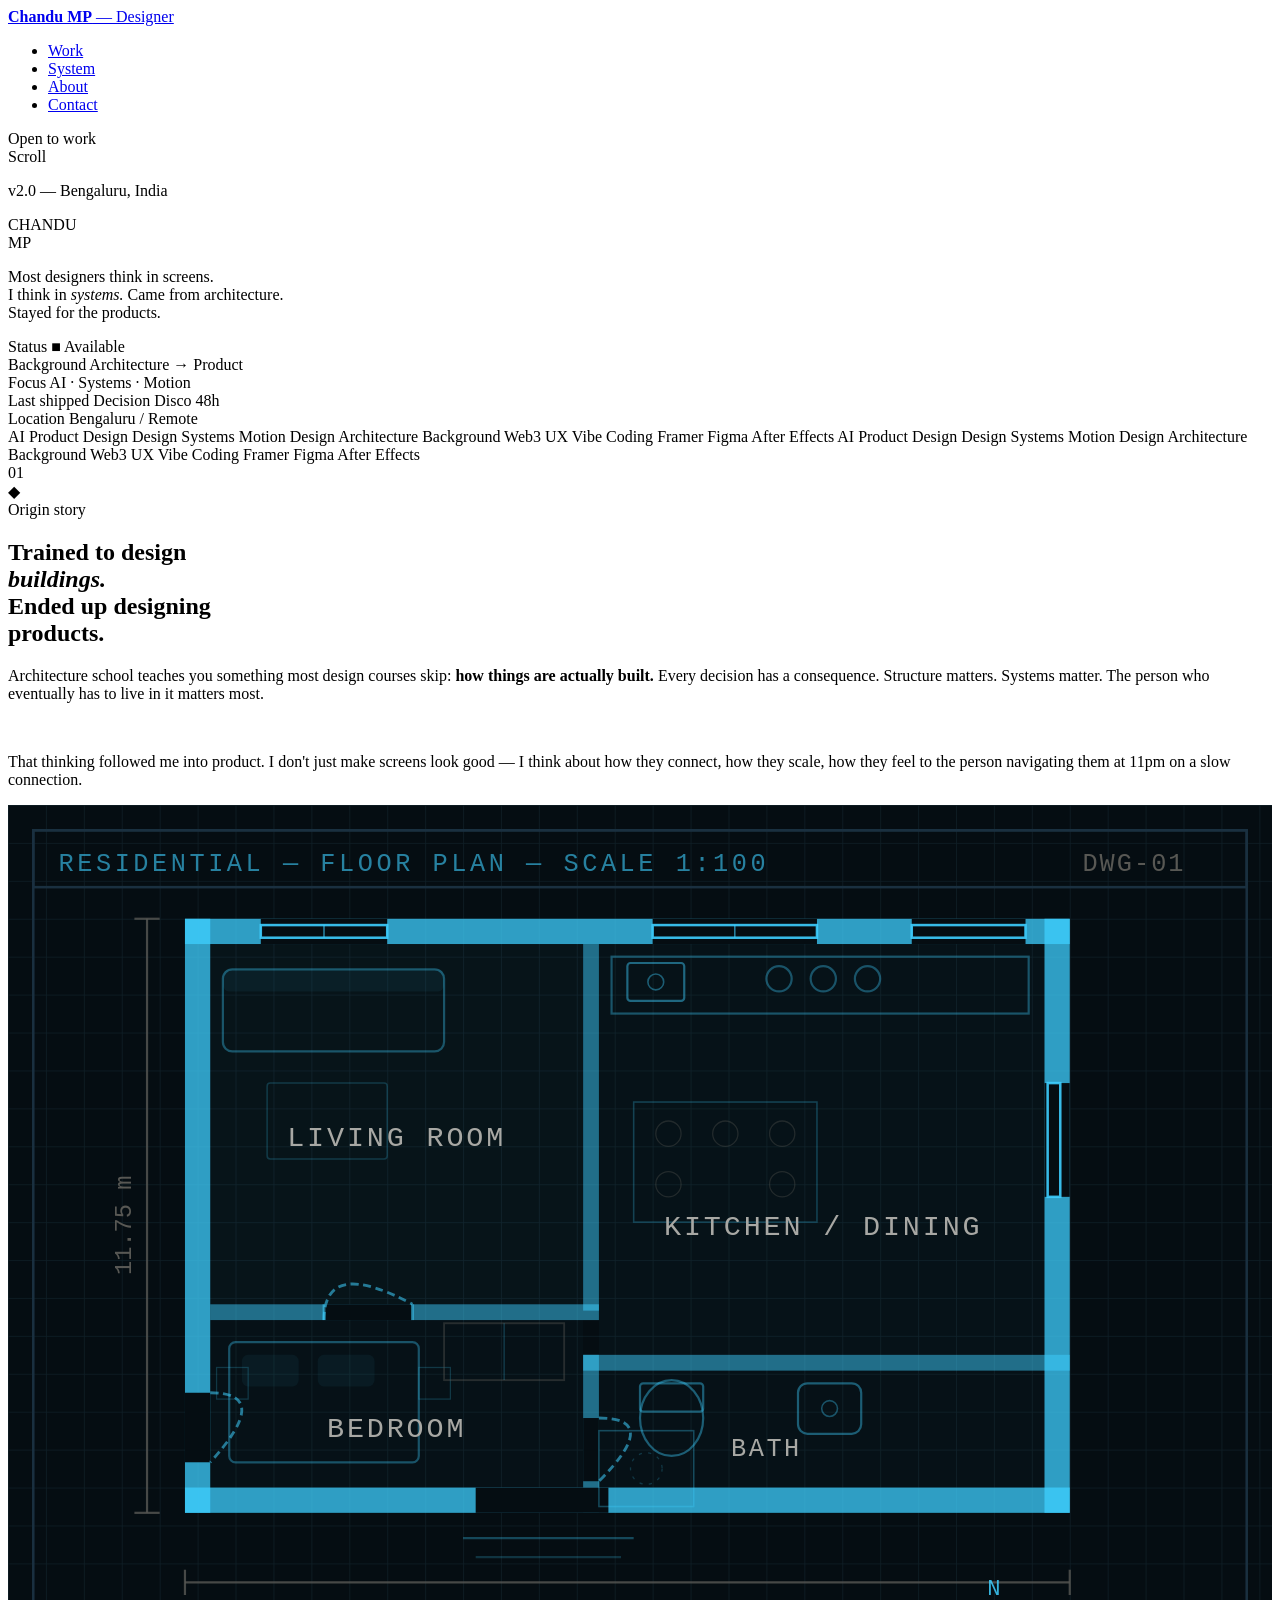
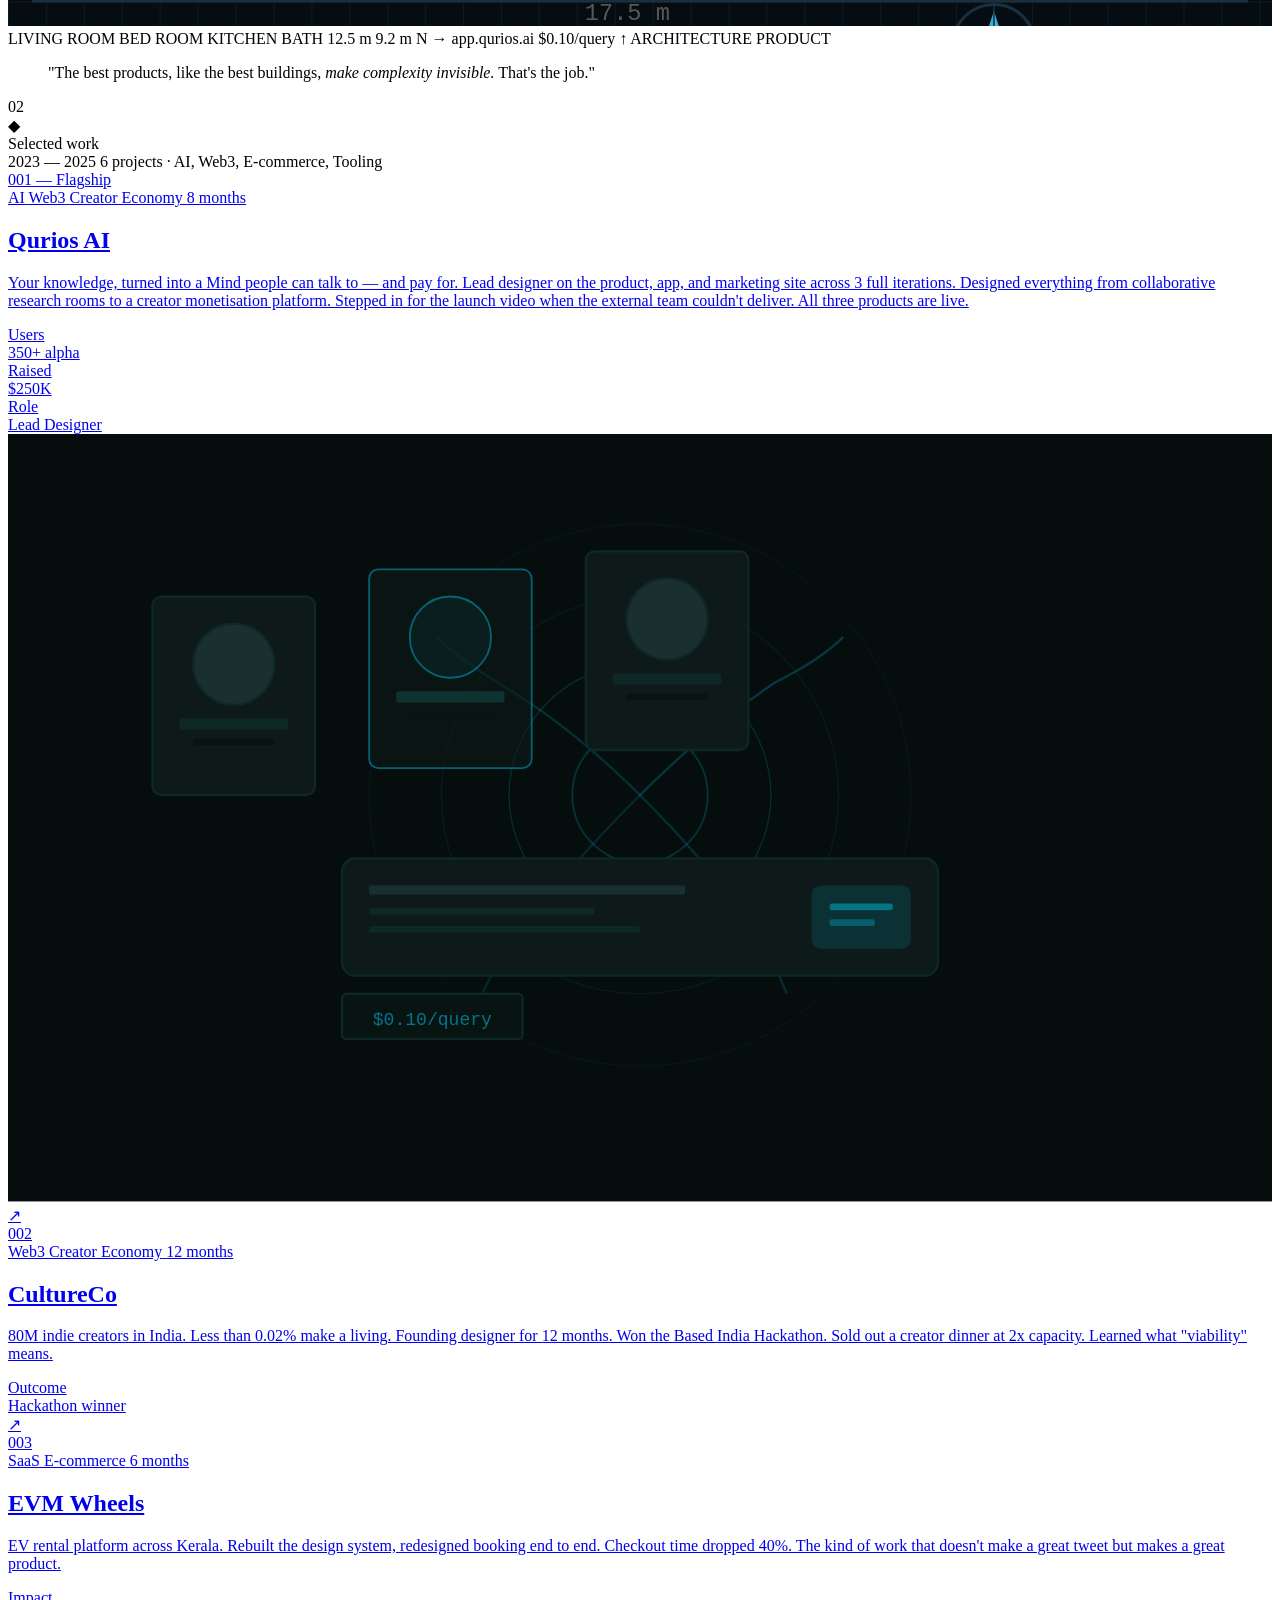
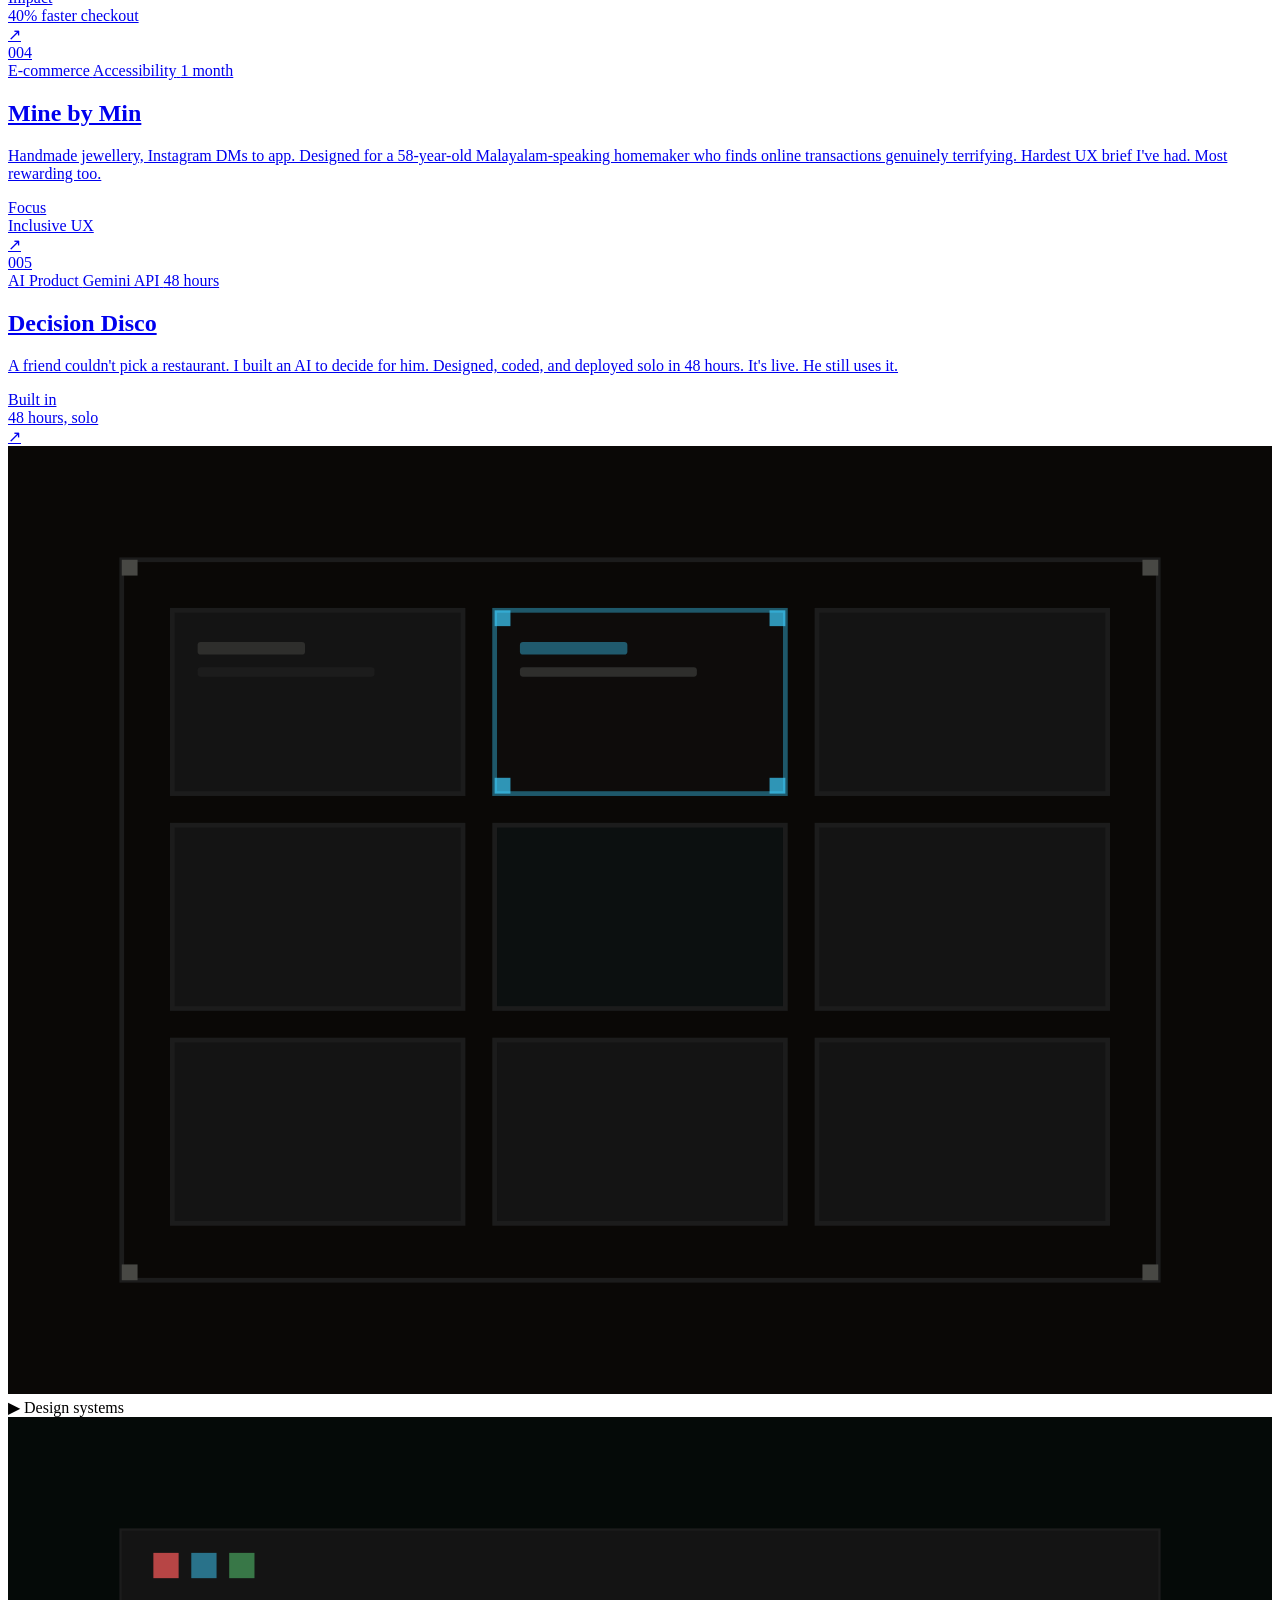
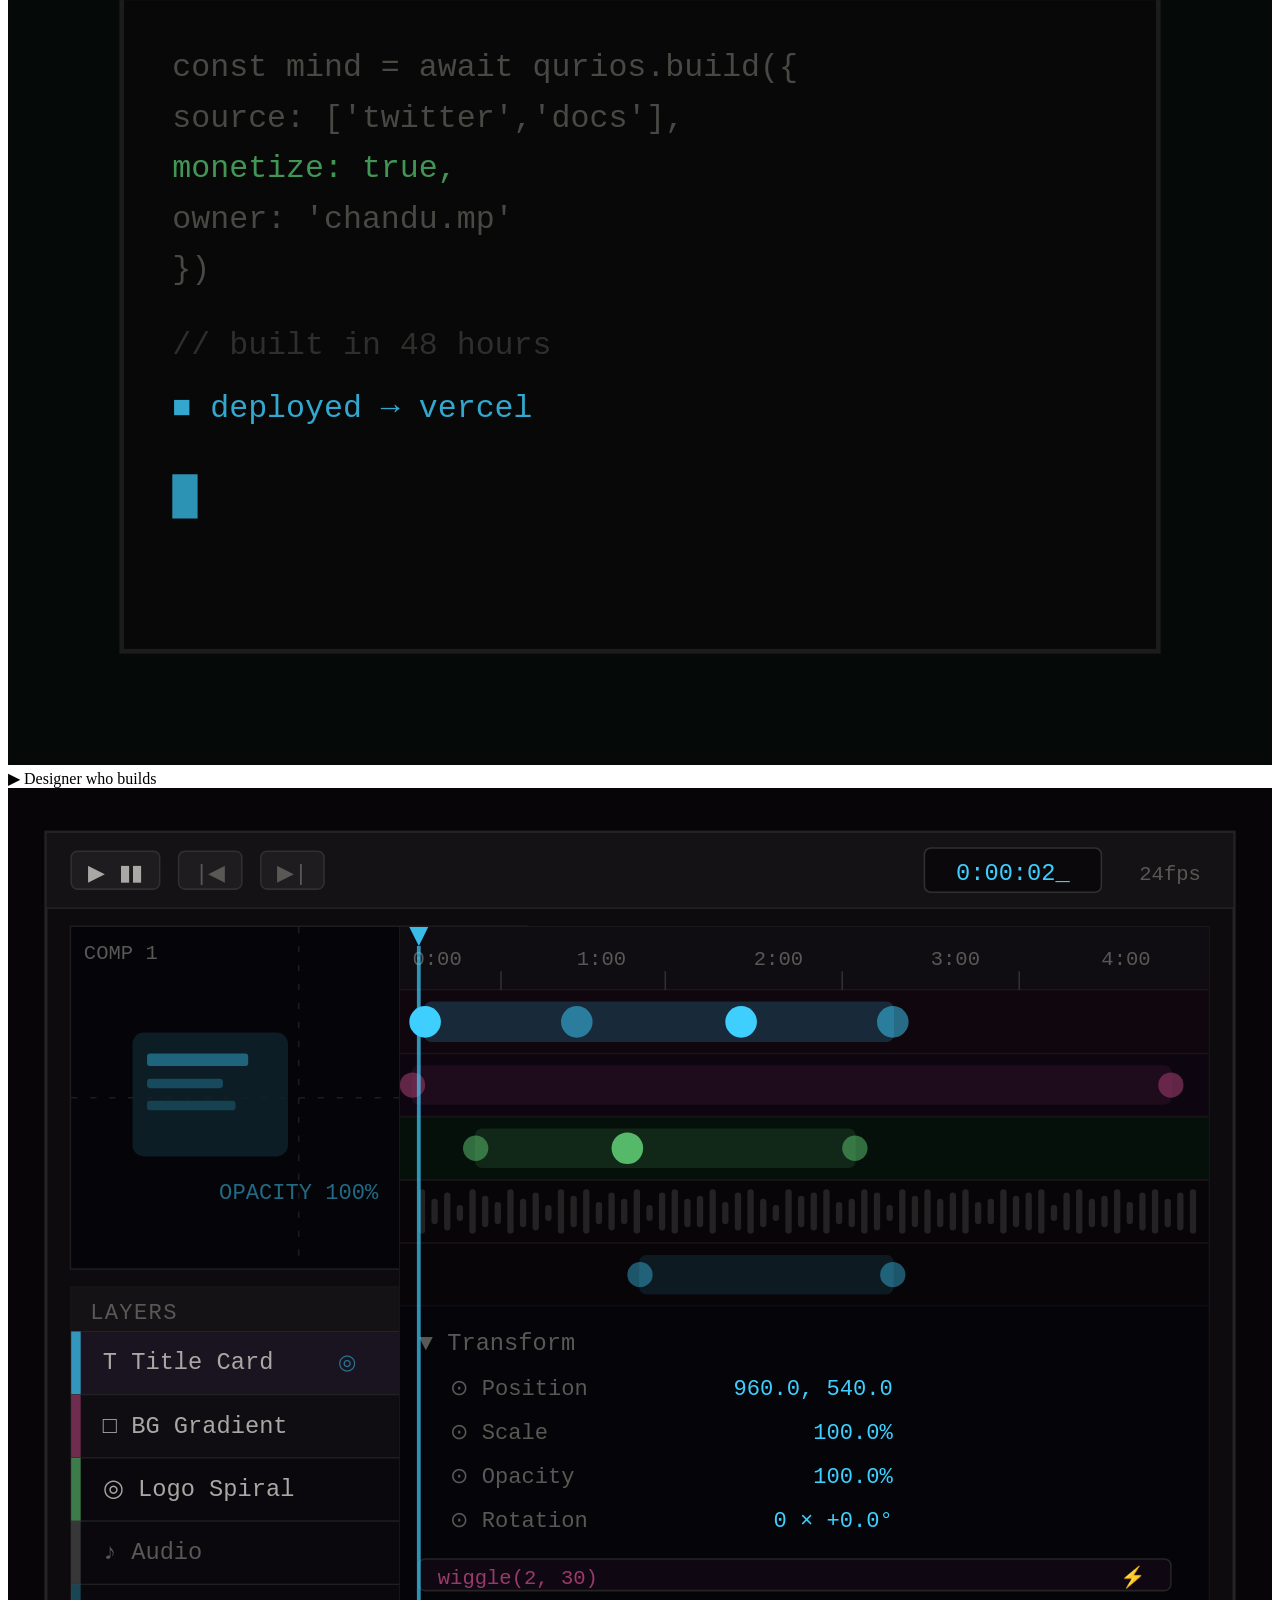
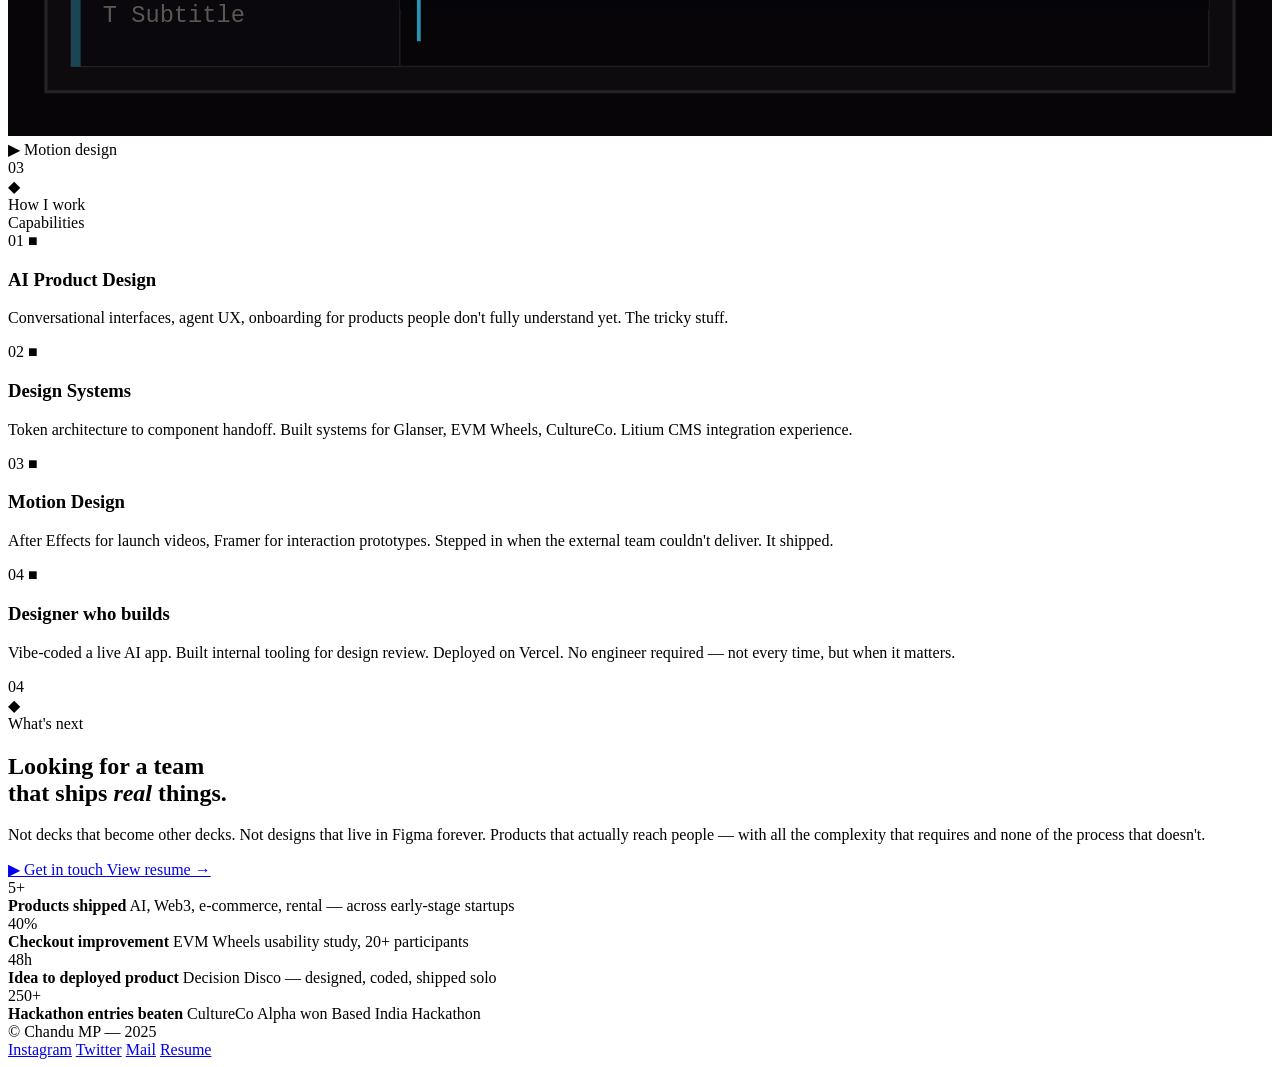
==== commit c253fb82: "Neon blue, floor plan, animated timeline, CultureCo case study" ====
--- a/css/index.html
+++ b/css/index.html
@@ -171,18 +171,172 @@
         </div>
 
         <div class="origin-right reveal-right">
-          <!-- Architectural floor plan → Product schematic -->
+          <!-- Architectural floor plan — blueprint style -->
           <div class="arch-graphic" aria-hidden="true">
-            <svg viewBox="0 0 400 260" fill="none" xmlns="http://www.w3.org/2000/svg">
+            <svg viewBox="0 0 400 260" fill="none" xmlns="http://www.w3.org/2000/svg" style="width:100%;height:auto;">
               <defs>
-                <!-- Dimension arrow marker -->
-                <marker id="arr" markerWidth="6" markerHeight="6" refX="3" refY="3" orient="auto">
-                  <path d="M0,0 L6,3 L0,6 Z" fill="#585854"/>
-                </marker>
-                <marker id="arr-rev" markerWidth="6" markerHeight="6" refX="3" refY="3" orient="auto-start-reverse">
-                  <path d="M0,0 L6,3 L0,6 Z" fill="#585854"/>
-                </marker>
+                <pattern id="fp-grid" width="12" height="12" patternUnits="userSpaceOnUse">
+                  <path d="M12 0L0 0 0 12" fill="none" stroke="#0e1e26" stroke-width="0.5"/>
+                </pattern>
               </defs>
+
+              <!-- Blueprint background -->
+              <rect width="400" height="260" fill="#050d12"/>
+              <rect width="400" height="260" fill="url(#fp-grid)"/>
+
+              <!-- Title block -->
+              <rect x="8" y="8" width="384" height="18" fill="none" stroke="#1a3040" stroke-width="0.8"/>
+              <text x="16" y="21" font-family="DM Mono,monospace" font-size="8" fill="#3ecfff" opacity="0.6" letter-spacing="0.14em">RESIDENTIAL — FLOOR PLAN — SCALE 1:100</text>
+              <text x="340" y="21" font-family="DM Mono,monospace" font-size="8" fill="#585854" letter-spacing="0.08em">DWG-01</text>
+
+              <!-- Outer border -->
+              <rect x="8" y="8" width="384" height="244" fill="none" stroke="#1a3040" stroke-width="0.8"/>
+
+              <g transform="translate(36, 36)">
+
+                <!-- ── OUTER WALLS (filled thick) ── -->
+                <rect x="20" y="0"   width="280" height="8" fill="#3ecfff" opacity="0.75"/>
+                <rect x="20" y="180" width="280" height="8" fill="#3ecfff" opacity="0.75"/>
+                <rect x="20" y="0"   width="8"   height="188" fill="#3ecfff" opacity="0.75"/>
+                <rect x="292" y="0"  width="8"   height="188" fill="#3ecfff" opacity="0.75"/>
+
+                <!-- ── INTERIOR WALLS ── -->
+                <!-- Vertical: x=148 from top to y=124 -->
+                <rect x="146" y="8" width="5" height="116" fill="#3ecfff" opacity="0.5"/>
+                <!-- Horizontal: y=124 from x=28 to x=151 -->
+                <rect x="28" y="122" width="123" height="5" fill="#3ecfff" opacity="0.5"/>
+                <!-- Bathroom stub: x=146 from y=140 down -->
+                <rect x="146" y="138" width="5" height="50" fill="#3ecfff" opacity="0.5"/>
+                <!-- Bathroom shelf wall: y=138 from x=146 to right -->
+                <rect x="146" y="138" width="154" height="5" fill="#3ecfff" opacity="0.5"/>
+
+                <!-- ── ROOM FILLS ── -->
+                <rect x="28" y="8"   width="118" height="114" fill="#3ecfff" opacity="0.03"/>
+                <rect x="28" y="127" width="118" height="53"  fill="#3ecfff" opacity="0.02"/>
+                <rect x="151" y="8"  width="141" height="130" fill="#3ecfff" opacity="0.025"/>
+                <rect x="151" y="143" width="141" height="37" fill="#3ecfff" opacity="0.02"/>
+
+                <!-- ── WINDOWS (double line on outer wall) ── -->
+                <rect x="44"  y="0" width="40" height="8" fill="#050d12"/>
+                <rect x="44"  y="2" width="40" height="4" fill="none" stroke="#3ecfff" stroke-width="0.8" opacity="0.9"/>
+                <line x1="64" y1="2" x2="64" y2="6" stroke="#3ecfff" stroke-width="0.5" opacity="0.6"/>
+
+                <rect x="168" y="0" width="52" height="8" fill="#050d12"/>
+                <rect x="168" y="2" width="52" height="4" fill="none" stroke="#3ecfff" stroke-width="0.8" opacity="0.9"/>
+                <line x1="194" y1="2" x2="194" y2="6" stroke="#3ecfff" stroke-width="0.5" opacity="0.6"/>
+
+                <rect x="250" y="0" width="36" height="8" fill="#050d12"/>
+                <rect x="250" y="2" width="36" height="4" fill="none" stroke="#3ecfff" stroke-width="0.8" opacity="0.9"/>
+
+                <rect x="292" y="52" width="8" height="36" fill="#050d12"/>
+                <rect x="293" y="52" width="4" height="36" fill="none" stroke="#3ecfff" stroke-width="0.8" opacity="0.9"/>
+
+                <!-- ── DOORS (gap + quarter-circle arc) ── -->
+                <!-- Living room door -->
+                <rect x="64" y="122" width="28" height="5" fill="#050d12"/>
+                <path d="M64,127 Q64,107 92,122" stroke="#3ecfff" stroke-width="0.9" opacity="0.55" fill="none" stroke-dasharray="2.5,1.5"/>
+                <line x1="64" y1="122" x2="64" y2="127" stroke="#3ecfff" stroke-width="0.9" opacity="0.55"/>
+                <line x1="92" y1="122" x2="92" y2="127" stroke="#3ecfff" stroke-width="0.9" opacity="0.55"/>
+
+                <!-- Bedroom door — left wall -->
+                <rect x="20" y="150" width="8" height="22" fill="#050d12"/>
+                <path d="M28,150 Q48,150 28,172" stroke="#3ecfff" stroke-width="0.9" opacity="0.55" fill="none" stroke-dasharray="2.5,1.5"/>
+
+                <!-- Bathroom door — interior wall -->
+                <rect x="146" y="158" width="5" height="20" fill="#050d12"/>
+                <path d="M151,158 Q171,158 151,178" stroke="#3ecfff" stroke-width="0.9" opacity="0.55" fill="none" stroke-dasharray="2.5,1.5"/>
+
+                <!-- Front entrance — bottom wall -->
+                <rect x="112" y="180" width="42" height="8" fill="#050d12"/>
+                <line x1="108" y1="196" x2="162" y2="196" stroke="#3ecfff" stroke-width="0.7" opacity="0.3"/>
+                <line x1="112" y1="202" x2="158" y2="202" stroke="#3ecfff" stroke-width="0.7" opacity="0.2"/>
+
+                <!-- ── FURNITURE ── -->
+                <!-- Sofa (living) -->
+                <rect x="32" y="16" width="70" height="26" rx="3" fill="none" stroke="#3ecfff" stroke-width="0.7" opacity="0.35"/>
+                <rect x="32" y="16" width="70" height="7"  rx="2" fill="#3ecfff" opacity="0.06"/>
+                <!-- Coffee table -->
+                <rect x="46" y="52" width="38" height="24" rx="1" fill="none" stroke="#3ecfff" stroke-width="0.5" opacity="0.2"/>
+
+                <!-- Bed (bedroom) -->
+                <rect x="34" y="134" width="60" height="38" rx="2" fill="none" stroke="#3ecfff" stroke-width="0.7" opacity="0.35"/>
+                <rect x="38" y="138" width="18" height="10" rx="2" fill="#3ecfff" opacity="0.05"/>
+                <rect x="62" y="138" width="18" height="10" rx="2" fill="#3ecfff" opacity="0.05"/>
+                <!-- Bedside tables -->
+                <rect x="30" y="142" width="10" height="10" fill="none" stroke="#3ecfff" stroke-width="0.4" opacity="0.2"/>
+                <rect x="94" y="142" width="10" height="10" fill="none" stroke="#3ecfff" stroke-width="0.4" opacity="0.2"/>
+                <!-- Wardrobe -->
+                <rect x="102" y="128" width="38" height="18" fill="none" stroke="#585854" stroke-width="0.6" opacity="0.4"/>
+                <line x1="121" y1="128" x2="121" y2="146" stroke="#3ecfff" stroke-width="0.4" opacity="0.25"/>
+
+                <!-- Kitchen counter -->
+                <rect x="155" y="12" width="132" height="18" fill="none" stroke="#3ecfff" stroke-width="0.7" opacity="0.35"/>
+                <!-- Sink -->
+                <rect x="160" y="14" width="18" height="12" rx="1" fill="none" stroke="#3ecfff" stroke-width="0.7" opacity="0.45"/>
+                <circle cx="169" cy="20" r="2.5" fill="none" stroke="#3ecfff" stroke-width="0.5" opacity="0.4"/>
+                <!-- Hob -->
+                <circle cx="208" cy="19" r="4" fill="none" stroke="#3ecfff" stroke-width="0.7" opacity="0.35"/>
+                <circle cx="222" cy="19" r="4" fill="none" stroke="#3ecfff" stroke-width="0.7" opacity="0.35"/>
+                <circle cx="236" cy="19" r="4" fill="none" stroke="#3ecfff" stroke-width="0.7" opacity="0.35"/>
+                <!-- Kitchen table -->
+                <rect x="162" y="58" width="58" height="38" fill="none" stroke="#3ecfff" stroke-width="0.5" opacity="0.25"/>
+                <circle cx="173" cy="68" r="4" fill="none" stroke="#585854" stroke-width="0.4" opacity="0.35"/>
+                <circle cx="191" cy="68" r="4" fill="none" stroke="#585854" stroke-width="0.4" opacity="0.35"/>
+                <circle cx="209" cy="68" r="4" fill="none" stroke="#585854" stroke-width="0.4" opacity="0.35"/>
+                <circle cx="173" cy="84" r="4" fill="none" stroke="#585854" stroke-width="0.4" opacity="0.35"/>
+                <circle cx="209" cy="84" r="4" fill="none" stroke="#585854" stroke-width="0.4" opacity="0.35"/>
+
+                <!-- Bathroom fixtures -->
+                <!-- WC -->
+                <ellipse cx="174" cy="158" rx="10" ry="12" fill="none" stroke="#3ecfff" stroke-width="0.7" opacity="0.4"/>
+                <rect x="164" y="147" width="20" height="9" rx="1" fill="none" stroke="#3ecfff" stroke-width="0.7" opacity="0.4"/>
+                <!-- Washbasin -->
+                <rect x="214" y="147" width="20" height="16" rx="3" fill="none" stroke="#3ecfff" stroke-width="0.7" opacity="0.4"/>
+                <circle cx="224" cy="155" r="2.5" fill="none" stroke="#3ecfff" stroke-width="0.5" opacity="0.35"/>
+                <!-- Shower tray -->
+                <rect x="151" y="162" width="30" height="24" fill="none" stroke="#3ecfff" stroke-width="0.5" opacity="0.3"/>
+                <circle cx="166" cy="174" r="5" fill="none" stroke="#3ecfff" stroke-width="0.4" opacity="0.2" stroke-dasharray="1,2"/>
+
+                <!-- ── ROOM LABELS ── -->
+                <text x="87"  y="72"  text-anchor="middle" font-family="DM Mono,monospace" font-size="9" fill="#a8a8a4" letter-spacing="0.1em">LIVING ROOM</text>
+                <text x="87"  y="164" text-anchor="middle" font-family="DM Mono,monospace" font-size="9" fill="#a8a8a4" letter-spacing="0.1em">BEDROOM</text>
+                <text x="222" y="100" text-anchor="middle" font-family="DM Mono,monospace" font-size="9" fill="#a8a8a4" letter-spacing="0.1em">KITCHEN / DINING</text>
+                <text x="204" y="170" text-anchor="middle" font-family="DM Mono,monospace" font-size="8" fill="#a8a8a4" letter-spacing="0.1em">BATH</text>
+
+                <!-- ── DIMENSION LINES ── -->
+                <!-- Width -->
+                <line x1="20" y1="210" x2="300" y2="210" stroke="#585854" stroke-width="0.7" opacity="0.8"/>
+                <line x1="20" y1="206" x2="20" y2="214" stroke="#585854" stroke-width="0.7" opacity="0.8"/>
+                <line x1="300" y1="206" x2="300" y2="214" stroke="#585854" stroke-width="0.7" opacity="0.8"/>
+                <text x="160" y="222" text-anchor="middle" font-family="DM Mono,monospace" font-size="7.5" fill="#585854">17.5 m</text>
+
+                <!-- Height left side -->
+                <line x1="8" y1="0" x2="8" y2="188" stroke="#585854" stroke-width="0.7" opacity="0.8"/>
+                <line x1="4" y1="0" x2="12" y2="0" stroke="#585854" stroke-width="0.7" opacity="0.8"/>
+                <line x1="4" y1="188" x2="12" y2="188" stroke="#585854" stroke-width="0.7" opacity="0.8"/>
+                <text x="3" y="97" text-anchor="middle" font-family="DM Mono,monospace" font-size="7.5" fill="#585854" transform="rotate(-90,3,97)">11.75 m</text>
+
+                <!-- Scale bar -->
+                <rect x="20" y="228" width="28" height="4" fill="#3ecfff" opacity="0.5"/>
+                <rect x="48" y="228" width="28" height="4" fill="#050d12" stroke="#3ecfff" stroke-width="0.5" opacity="0.5"/>
+                <rect x="76" y="228" width="28" height="4" fill="#3ecfff" opacity="0.5"/>
+                <text x="20" y="240" font-family="DM Mono,monospace" font-size="6.5" fill="#585854">0</text>
+                <text x="44" y="240" font-family="DM Mono,monospace" font-size="6.5" fill="#585854">5m</text>
+                <text x="72" y="240" font-family="DM Mono,monospace" font-size="6.5" fill="#585854">10m</text>
+
+                <!-- North compass -->
+                <g transform="translate(276, 230)">
+                  <circle cx="0" cy="0" r="13" stroke="#1a3040" stroke-width="1" fill="#050d12"/>
+                  <polygon points="0,-11 -3.5,0 0,-3 3.5,0" fill="#3ecfff" opacity="0.85"/>
+                  <polygon points="0,11 -3.5,0 0,3 3.5,0" fill="#585854" opacity="0.5"/>
+                  <line x1="-13" y1="0" x2="13" y2="0" stroke="#1a3040" stroke-width="0.5"/>
+                  <line x1="0" y1="-13" x2="0" y2="13" stroke="#1a3040" stroke-width="0.5"/>
+                  <text x="0" y="-16" text-anchor="middle" font-family="DM Mono,monospace" font-size="7" fill="#3ecfff" opacity="0.85">N</text>
+                </g>
+
+              </g>
+            </svg>
+          </div>
 
               <!-- ── FLOOR PLAN (left half) ── -->
               <g transform="translate(12, 16)">
@@ -599,33 +753,275 @@
 
     <!-- Motion -->
     <div class="graphic-block">
+      <style>
+        @keyframes playhead-move {
+          0%   { transform: translateX(0px); }
+          100% { transform: translateX(224px); }
+        }
+        @keyframes kf-pulse {
+          0%, 100% { opacity: 0.9; r: 5; }
+          50%       { opacity: 0.4; r: 3.5; }
+        }
+        @keyframes kf-pulse-2 {
+          0%, 100% { opacity: 0.6; r: 5; }
+          50%       { opacity: 1; r: 6; }
+        }
+        @keyframes preview-slide {
+          0%   { transform: translateX(0px); opacity: 1; }
+          45%  { transform: translateX(52px); opacity: 1; }
+          50%  { transform: translateX(52px); opacity: 0; }
+          51%  { transform: translateX(0px); opacity: 0; }
+          55%  { transform: translateX(0px); opacity: 1; }
+          100% { transform: translateX(52px); opacity: 1; }
+        }
+        @keyframes preview-fade {
+          0%, 40%  { opacity: 0; }
+          50%, 90% { opacity: 1; }
+          100%     { opacity: 0; }
+        }
+        @keyframes layer-glow {
+          0%, 100% { opacity: 0.35; }
+          50%      { opacity: 0.65; }
+        }
+        @keyframes ticker-blink {
+          0%, 49% { opacity: 1; }
+          50%, 100% { opacity: 0; }
+        }
+        .playhead-line {
+          animation: playhead-move 4s linear infinite;
+        }
+        .kf-active { animation: kf-pulse 1.2s ease-in-out infinite; }
+        .kf-active-2 { animation: kf-pulse-2 1.8s ease-in-out infinite 0.4s; }
+        .preview-box { animation: preview-slide 4s ease-in-out infinite; }
+        .preview-text { animation: preview-fade 4s ease-in-out infinite; }
+        .layer-bar { animation: layer-glow 3s ease-in-out infinite; }
+        .ae-ticker { animation: ticker-blink 1s step-end infinite; }
+      </style>
       <svg viewBox="0 0 400 300" preserveAspectRatio="xMidYMid slice" xmlns="http://www.w3.org/2000/svg">
         <rect width="400" height="300" fill="#080508"/>
-        <rect x="36" y="48" width="56" height="80" fill="#141414" stroke="#2e2e2c" stroke-width="1.5"/>
-        <rect x="100" y="40" width="56" height="80" fill="#141414" stroke="#2e2e2c" stroke-width="1.5"/>
-        <rect x="164" y="34" width="56" height="80" fill="#141414" stroke="#9a3a6a" stroke-width="1.5" opacity="0.5"/>
-        <rect x="228" y="28" width="56" height="80" fill="#141414" stroke="#3ecfff" stroke-width="1.5" opacity="0.55"/>
-        <rect x="292" y="24" width="56" height="80" fill="#3ecfff" fill-opacity="0.05" stroke="#1c1c1c" stroke-width="1.5"/>
-        <rect x="164" y="34" width="6" height="6" fill="#9a3a6a" opacity="0.6"/>
-        <rect x="214" y="34" width="6" height="6" fill="#9a3a6a" opacity="0.6"/>
-        <rect x="164" y="108" width="6" height="6" fill="#9a3a6a" opacity="0.6"/>
-        <rect x="214" y="108" width="6" height="6" fill="#9a3a6a" opacity="0.6"/>
-        <path d="M44 100 Q64 72 84 90" stroke="#484844" stroke-width="1" fill="none"/>
-        <path d="M108 95 Q128 62 148 80" stroke="#484844" stroke-width="1" fill="none"/>
-        <path d="M172 88 Q192 54 212 72" stroke="#9a3a6a" stroke-width="1.5" opacity="0.6" fill="none"/>
-        <line x1="36" y1="162" x2="364" y2="162" stroke="#1c1c1c" stroke-width="1.5"/>
-        <rect x="60" y="156" width="8" height="8" fill="#2e2e2c"/>
-        <rect x="124" y="156" width="8" height="8" fill="#2e2e2c"/>
-        <rect x="188" y="156" width="8" height="8" fill="#9a3a6a" opacity="0.6"/>
-        <rect x="252" y="156" width="8" height="8" fill="#3ecfff" opacity="0.55"/>
-        <rect x="316" y="156" width="8" height="8" fill="#3ecfff" opacity="0.3"/>
-        <text x="58" y="180" font-family="DM Mono,monospace" font-size="9" fill="#2e2e2c">0f</text>
-        <text x="120" y="180" font-family="DM Mono,monospace" font-size="9" fill="#2e2e2c">12f</text>
-        <text x="182" y="180" font-family="DM Mono,monospace" font-size="9" fill="#9a3a6a" opacity="0.7">24f</text>
-        <text x="246" y="180" font-family="DM Mono,monospace" font-size="9" fill="#3ecfff" opacity="0.6">36f</text>
-        <text x="310" y="180" font-family="DM Mono,monospace" font-size="9" fill="#3ecfff" opacity="0.4">48f</text>
-        <line x1="196" y1="150" x2="196" y2="172" stroke="#9a3a6a" stroke-width="1.5" opacity="0.6"/>
-        <polygon points="192,150 200,150 196,144" fill="#9a3a6a" opacity="0.6"/>
+
+        <!-- AE panel chrome -->
+        <rect x="12" y="14" width="376" height="272" fill="#0d0b0e" stroke="#242424" stroke-width="1"/>
+
+        <!-- Top toolbar -->
+        <rect x="12" y="14" width="376" height="24" fill="#141214"/>
+        <rect x="12" y="14" width="376" height="24" stroke="#242424" stroke-width="0.5" fill="none"/>
+        <!-- Toolbar buttons -->
+        <rect x="20" y="20" width="28" height="12" rx="2" fill="#1e1c1e" stroke="#303030" stroke-width="0.5"/>
+        <text x="34" y="29" text-anchor="middle" font-family="DM Mono,monospace" font-size="7" fill="#a8a8a4">▶ ▮▮</text>
+        <rect x="54" y="20" width="20" height="12" rx="2" fill="#1e1c1e" stroke="#303030" stroke-width="0.5"/>
+        <text x="64" y="29" text-anchor="middle" font-family="DM Mono,monospace" font-size="7" fill="#585854">|◀</text>
+        <rect x="80" y="20" width="20" height="12" rx="2" fill="#1e1c1e" stroke="#303030" stroke-width="0.5"/>
+        <text x="90" y="29" text-anchor="middle" font-family="DM Mono,monospace" font-size="7" fill="#585854">▶|</text>
+        <!-- FPS / timecode -->
+        <rect x="290" y="19" width="56" height="14" rx="2" fill="#0a080a" stroke="#303030" stroke-width="0.5"/>
+        <text x="318" y="29" text-anchor="middle" font-family="DM Mono,monospace" font-size="7.5" fill="#3ecfff">
+          0:00:02<tspan class="ae-ticker">_</tspan>
+        </text>
+        <text x="358" y="29" font-family="DM Mono,monospace" font-size="6.5" fill="#585854">24fps</text>
+
+        <!-- Preview panel — top left -->
+        <rect x="20" y="44" width="144" height="108" fill="#050408" stroke="#1e1c1e" stroke-width="1"/>
+        <!-- Preview content — animated element -->
+        <rect x="20" y="44" width="144" height="108" fill="#050408"/>
+        <!-- Animated object in preview -->
+        <g class="preview-box">
+          <rect x="40" y="78" width="48" height="38" rx="3" fill="#3ecfff" opacity="0.12" stroke="#3ecfff" stroke-width="1.2" opacity="0.5"/>
+          <rect x="44" y="84" width="32" height="4" rx="1" fill="#3ecfff" opacity="0.4"/>
+          <rect x="44" y="92" width="24" height="3" rx="1" fill="#3ecfff" opacity="0.25"/>
+          <rect x="44" y="99" width="28" height="3" rx="1" fill="#3ecfff" opacity="0.2"/>
+        </g>
+        <!-- Preview fade-in label -->
+        <g class="preview-text">
+          <text x="92" y="130" text-anchor="middle" font-family="DM Mono,monospace" font-size="7" fill="#3ecfff" opacity="0.5">OPACITY 100%</text>
+        </g>
+        <!-- Preview border labels -->
+        <text x="24" y="54" font-family="DM Mono,monospace" font-size="6.5" fill="#585854">COMP 1</text>
+        <text x="130" y="54" font-family="DM Mono,monospace" font-size="6.5" fill="#585854">1920×1080</text>
+        <!-- Crosshair guides -->
+        <line x1="92" y1="44" x2="92" y2="152" stroke="#1e1c1e" stroke-width="0.5" stroke-dasharray="2,4"/>
+        <line x1="20" y1="98" x2="164" y2="98" stroke="#1e1c1e" stroke-width="0.5" stroke-dasharray="2,4"/>
+
+        <!-- Layer panel — left side below preview -->
+        <rect x="20" y="158" width="104" height="120" fill="#0a080c" stroke="#1e1c1e" stroke-width="0.5"/>
+        <!-- Layer header -->
+        <rect x="20" y="158" width="104" height="14" fill="#141214"/>
+        <text x="26" y="168" font-family="DM Mono,monospace" font-size="7" fill="#585854" letter-spacing="0.06em">LAYERS</text>
+
+        <!-- Layer rows -->
+        <!-- Layer 1 — Title -->
+        <rect x="20" y="172" width="104" height="20" fill="#1a1420" stroke="#242424" stroke-width="0.3"/>
+        <rect x="20" y="172" width="3" height="20" fill="#3ecfff" opacity="0.7"/>
+        <text x="30" y="184" font-family="DM Mono,monospace" font-size="7.5" fill="#a8a8a4">T  Title Card</text>
+        <text x="110" y="184" text-anchor="end" font-family="DM Mono,monospace" font-size="6.5" fill="#3ecfff" opacity="0.5">◎</text>
+
+        <!-- Layer 2 — BG -->
+        <rect x="20" y="192" width="104" height="20" fill="#0f0c12" stroke="#242424" stroke-width="0.3"/>
+        <rect x="20" y="192" width="3" height="20" fill="#9a3a6a" opacity="0.7"/>
+        <text x="30" y="204" font-family="DM Mono,monospace" font-size="7.5" fill="#a8a8a4">□  BG Gradient</text>
+
+        <!-- Layer 3 — Logo -->
+        <rect x="20" y="212" width="104" height="20" fill="#0a080c" stroke="#242424" stroke-width="0.3"/>
+        <rect x="20" y="212" width="3" height="20" fill="#5ec974" opacity="0.6"/>
+        <text x="30" y="224" font-family="DM Mono,monospace" font-size="7.5" fill="#a8a8a4">◎  Logo Spiral</text>
+
+        <!-- Layer 4 — Audio -->
+        <rect x="20" y="232" width="104" height="20" fill="#0a080c" stroke="#242424" stroke-width="0.3"/>
+        <rect x="20" y="232" width="3" height="20" fill="#585854" opacity="0.6"/>
+        <text x="30" y="244" font-family="DM Mono,monospace" font-size="7.5" fill="#585854">♪  Audio</text>
+
+        <!-- Layer 5 -->
+        <rect x="20" y="252" width="104" height="26" fill="#0a080c" stroke="#242424" stroke-width="0.3"/>
+        <rect x="20" y="252" width="3" height="26" fill="#3ecfff" opacity="0.3"/>
+        <text x="30" y="264" font-family="DM Mono,monospace" font-size="7.5" fill="#585854">T  Subtitle</text>
+
+        <!-- ── TIMELINE — main area ── -->
+        <rect x="124" y="44" width="256" height="234" fill="#080508" stroke="#1e1c1e" stroke-width="0.5"/>
+
+        <!-- Time ruler -->
+        <rect x="124" y="44" width="256" height="20" fill="#0f0c12"/>
+        <!-- Time markers -->
+        <line x1="124" y1="64" x2="380" y2="64" stroke="#242424" stroke-width="0.5"/>
+        <text x="128" y="56" font-family="DM Mono,monospace" font-size="6.5" fill="#585854">0:00</text>
+        <text x="180" y="56" font-family="DM Mono,monospace" font-size="6.5" fill="#585854">1:00</text>
+        <text x="236" y="56" font-family="DM Mono,monospace" font-size="6.5" fill="#585854">2:00</text>
+        <text x="292" y="56" font-family="DM Mono,monospace" font-size="6.5" fill="#585854">3:00</text>
+        <text x="346" y="56" font-family="DM Mono,monospace" font-size="6.5" fill="#585854">4:00</text>
+        <!-- Tick marks -->
+        <line x1="156" y1="58" x2="156" y2="64" stroke="#303030" stroke-width="0.5"/>
+        <line x1="208" y1="58" x2="208" y2="64" stroke="#303030" stroke-width="0.5"/>
+        <line x1="264" y1="58" x2="264" y2="64" stroke="#303030" stroke-width="0.5"/>
+        <line x1="320" y1="58" x2="320" y2="64" stroke="#303030" stroke-width="0.5"/>
+
+        <!-- ── TRACK BARS ── -->
+        <!-- Layer 1 track — Title Card — neon blue -->
+        <rect x="124" y="64" width="256" height="20" fill="#10060e"/>
+        <rect x="132" y="68" width="148" height="12" rx="2" fill="#3ecfff" opacity="0.18" stroke="#3ecfff" stroke-width="0.8" opacity="0.4" class="layer-bar"/>
+        <!-- Keyframes on layer 1 -->
+        <circle cx="132" cy="74" r="5" fill="#3ecfff" class="kf-active"/>
+        <circle cx="180" cy="74" r="5" fill="#3ecfff" opacity="0.5"/>
+        <circle cx="232" cy="74" r="5" fill="#3ecfff" class="kf-active-2"/>
+        <circle cx="280" cy="74" r="5" fill="#3ecfff" opacity="0.5"/>
+
+        <!-- Layer 2 track — BG -->
+        <rect x="124" y="84" width="256" height="20" fill="#0d0510"/>
+        <rect x="128" y="88" width="240" height="12" rx="2" fill="#9a3a6a" opacity="0.12" stroke="#9a3a6a" stroke-width="0.5" opacity="0.3"/>
+        <circle cx="128" cy="94" r="4" fill="#9a3a6a" opacity="0.6"/>
+        <circle cx="368" cy="94" r="4" fill="#9a3a6a" opacity="0.6"/>
+
+        <!-- Layer 3 track — Logo -->
+        <rect x="124" y="104" width="256" height="20" fill="#06100a"/>
+        <rect x="148" y="108" width="120" height="12" rx="2" fill="#5ec974" opacity="0.12" stroke="#5ec974" stroke-width="0.5" opacity="0.3"/>
+        <circle cx="148" cy="114" r="4" fill="#5ec974" opacity="0.5"/>
+        <circle cx="196" cy="114" r="5" fill="#5ec974" opacity="0.9"/>
+        <circle cx="268" cy="114" r="4" fill="#5ec974" opacity="0.5"/>
+
+        <!-- Layer 4 track — Audio waveform -->
+        <rect x="124" y="124" width="256" height="20" fill="#080508"/>
+        <!-- Waveform bars -->
+        <g opacity="0.35">
+          <rect x="130" y="127" width="2" height="14" fill="#585854" rx="1"/>
+          <rect x="134" y="130" width="2" height="8" fill="#585854" rx="1"/>
+          <rect x="138" y="128" width="2" height="12" fill="#585854" rx="1"/>
+          <rect x="142" y="132" width="2" height="5" fill="#585854" rx="1"/>
+          <rect x="146" y="127" width="2" height="14" fill="#585854" rx="1"/>
+          <rect x="150" y="129" width="2" height="10" fill="#585854" rx="1"/>
+          <rect x="154" y="131" width="2" height="7" fill="#585854" rx="1"/>
+          <rect x="158" y="127" width="2" height="14" fill="#585854" rx="1"/>
+          <rect x="162" y="130" width="2" height="9" fill="#585854" rx="1"/>
+          <rect x="166" y="128" width="2" height="12" fill="#585854" rx="1"/>
+          <rect x="170" y="132" width="2" height="5" fill="#585854" rx="1"/>
+          <rect x="174" y="127" width="2" height="14" fill="#585854" rx="1"/>
+          <rect x="178" y="129" width="2" height="10" fill="#585854" rx="1"/>
+          <rect x="182" y="127" width="2" height="14" fill="#585854" rx="1"/>
+          <rect x="186" y="131" width="2" height="7" fill="#585854" rx="1"/>
+          <rect x="190" y="128" width="2" height="12" fill="#585854" rx="1"/>
+          <rect x="194" y="130" width="2" height="8" fill="#585854" rx="1"/>
+          <rect x="198" y="127" width="2" height="14" fill="#585854" rx="1"/>
+          <rect x="202" y="132" width="2" height="5" fill="#585854" rx="1"/>
+          <rect x="206" y="128" width="2" height="12" fill="#585854" rx="1"/>
+          <rect x="210" y="127" width="2" height="14" fill="#585854" rx="1"/>
+          <rect x="214" y="130" width="2" height="9" fill="#585854" rx="1"/>
+          <rect x="218" y="129" width="2" height="10" fill="#585854" rx="1"/>
+          <rect x="222" y="127" width="2" height="14" fill="#585854" rx="1"/>
+          <rect x="226" y="131" width="2" height="7" fill="#585854" rx="1"/>
+          <rect x="230" y="128" width="2" height="12" fill="#585854" rx="1"/>
+          <rect x="234" y="127" width="2" height="14" fill="#585854" rx="1"/>
+          <rect x="238" y="130" width="2" height="9" fill="#585854" rx="1"/>
+          <rect x="242" y="132" width="2" height="5" fill="#585854" rx="1"/>
+          <rect x="246" y="127" width="2" height="14" fill="#585854" rx="1"/>
+          <rect x="250" y="129" width="2" height="10" fill="#585854" rx="1"/>
+          <rect x="254" y="128" width="2" height="12" fill="#585854" rx="1"/>
+          <rect x="258" y="127" width="2" height="14" fill="#585854" rx="1"/>
+          <rect x="262" y="131" width="2" height="7" fill="#585854" rx="1"/>
+          <rect x="266" y="130" width="2" height="9" fill="#585854" rx="1"/>
+          <rect x="270" y="127" width="2" height="14" fill="#585854" rx="1"/>
+          <rect x="274" y="128" width="2" height="12" fill="#585854" rx="1"/>
+          <rect x="278" y="132" width="2" height="5" fill="#585854" rx="1"/>
+          <rect x="282" y="127" width="2" height="14" fill="#585854" rx="1"/>
+          <rect x="286" y="129" width="2" height="10" fill="#585854" rx="1"/>
+          <rect x="290" y="127" width="2" height="14" fill="#585854" rx="1"/>
+          <rect x="294" y="130" width="2" height="9" fill="#585854" rx="1"/>
+          <rect x="298" y="128" width="2" height="12" fill="#585854" rx="1"/>
+          <rect x="302" y="127" width="2" height="14" fill="#585854" rx="1"/>
+          <rect x="306" y="131" width="2" height="7" fill="#585854" rx="1"/>
+          <rect x="310" y="130" width="2" height="8" fill="#585854" rx="1"/>
+          <rect x="314" y="127" width="2" height="14" fill="#585854" rx="1"/>
+          <rect x="318" y="129" width="2" height="10" fill="#585854" rx="1"/>
+          <rect x="322" y="128" width="2" height="12" fill="#585854" rx="1"/>
+          <rect x="326" y="127" width="2" height="14" fill="#585854" rx="1"/>
+          <rect x="330" y="132" width="2" height="5" fill="#585854" rx="1"/>
+          <rect x="334" y="128" width="2" height="12" fill="#585854" rx="1"/>
+          <rect x="338" y="127" width="2" height="14" fill="#585854" rx="1"/>
+          <rect x="342" y="130" width="2" height="9" fill="#585854" rx="1"/>
+          <rect x="346" y="129" width="2" height="10" fill="#585854" rx="1"/>
+          <rect x="350" y="127" width="2" height="14" fill="#585854" rx="1"/>
+          <rect x="354" y="131" width="2" height="7" fill="#585854" rx="1"/>
+          <rect x="358" y="128" width="2" height="12" fill="#585854" rx="1"/>
+          <rect x="362" y="127" width="2" height="14" fill="#585854" rx="1"/>
+          <rect x="366" y="130" width="2" height="9" fill="#585854" rx="1"/>
+          <rect x="370" y="128" width="2" height="12" fill="#585854" rx="1"/>
+          <rect x="374" y="127" width="2" height="14" fill="#585854" rx="1"/>
+        </g>
+
+        <!-- Layer 5 track — Subtitle -->
+        <rect x="124" y="144" width="256" height="20" fill="#080508"/>
+        <rect x="200" y="148" width="80" height="12" rx="2" fill="#3ecfff" opacity="0.1" stroke="#3ecfff" stroke-width="0.5" opacity="0.2"/>
+        <circle cx="200" cy="154" r="4" fill="#3ecfff" opacity="0.4"/>
+        <circle cx="280" cy="154" r="4" fill="#3ecfff" opacity="0.4"/>
+
+        <!-- Horizontal grid lines between tracks -->
+        <line x1="124" y1="84"  x2="380" y2="84"  stroke="#181418" stroke-width="0.5"/>
+        <line x1="124" y1="104" x2="380" y2="104" stroke="#181418" stroke-width="0.5"/>
+        <line x1="124" y1="124" x2="380" y2="124" stroke="#181418" stroke-width="0.5"/>
+        <line x1="124" y1="144" x2="380" y2="144" stroke="#181418" stroke-width="0.5"/>
+        <line x1="124" y1="164" x2="380" y2="164" stroke="#181418" stroke-width="0.5"/>
+
+        <!-- Expression / properties area -->
+        <rect x="124" y="164" width="256" height="96" fill="#050408"/>
+        <text x="130" y="178" font-family="DM Mono,monospace" font-size="7.5" fill="#585854">▼  Transform</text>
+        <text x="140" y="192" font-family="DM Mono,monospace" font-size="7" fill="#585854">⊙  Position</text>
+        <text x="280" y="192" text-anchor="end" font-family="DM Mono,monospace" font-size="7" fill="#3ecfff">960.0, 540.0</text>
+        <text x="140" y="206" font-family="DM Mono,monospace" font-size="7" fill="#585854">⊙  Scale</text>
+        <text x="280" y="206" text-anchor="end" font-family="DM Mono,monospace" font-size="7" fill="#3ecfff">100.0%</text>
+        <text x="140" y="220" font-family="DM Mono,monospace" font-size="7" fill="#585854">⊙  Opacity</text>
+        <text x="280" y="220" text-anchor="end" font-family="DM Mono,monospace" font-size="7" fill="#3ecfff">100.0%</text>
+        <text x="140" y="234" font-family="DM Mono,monospace" font-size="7" fill="#585854">⊙  Rotation</text>
+        <text x="280" y="234" text-anchor="end" font-family="DM Mono,monospace" font-size="7" fill="#3ecfff">0 × +0.0°</text>
+
+        <!-- Expression line -->
+        <rect x="130" y="244" width="238" height="10" rx="2" fill="#0f0812" stroke="#242424" stroke-width="0.5"/>
+        <text x="136" y="252" font-family="DM Mono,monospace" font-size="6.5" fill="#9a3a6a">wiggle(2, 30)</text>
+        <text x="360" y="252" text-anchor="end" font-family="DM Mono,monospace" font-size="6.5" fill="#585854">⚡</text>
+
+        <!-- ── ANIMATED PLAYHEAD ── -->
+        <g class="playhead-line">
+          <!-- Head triangle -->
+          <polygon points="127,44 133,44 130,50" fill="#3ecfff" opacity="0.9"/>
+          <!-- Vertical line -->
+          <line x1="130" y1="50" x2="130" y2="270" stroke="#3ecfff" stroke-width="1.2" opacity="0.7"/>
+        </g>
+
       </svg>
       <div class="graphic-block-label">▶ Motion design</div>
     </div>
